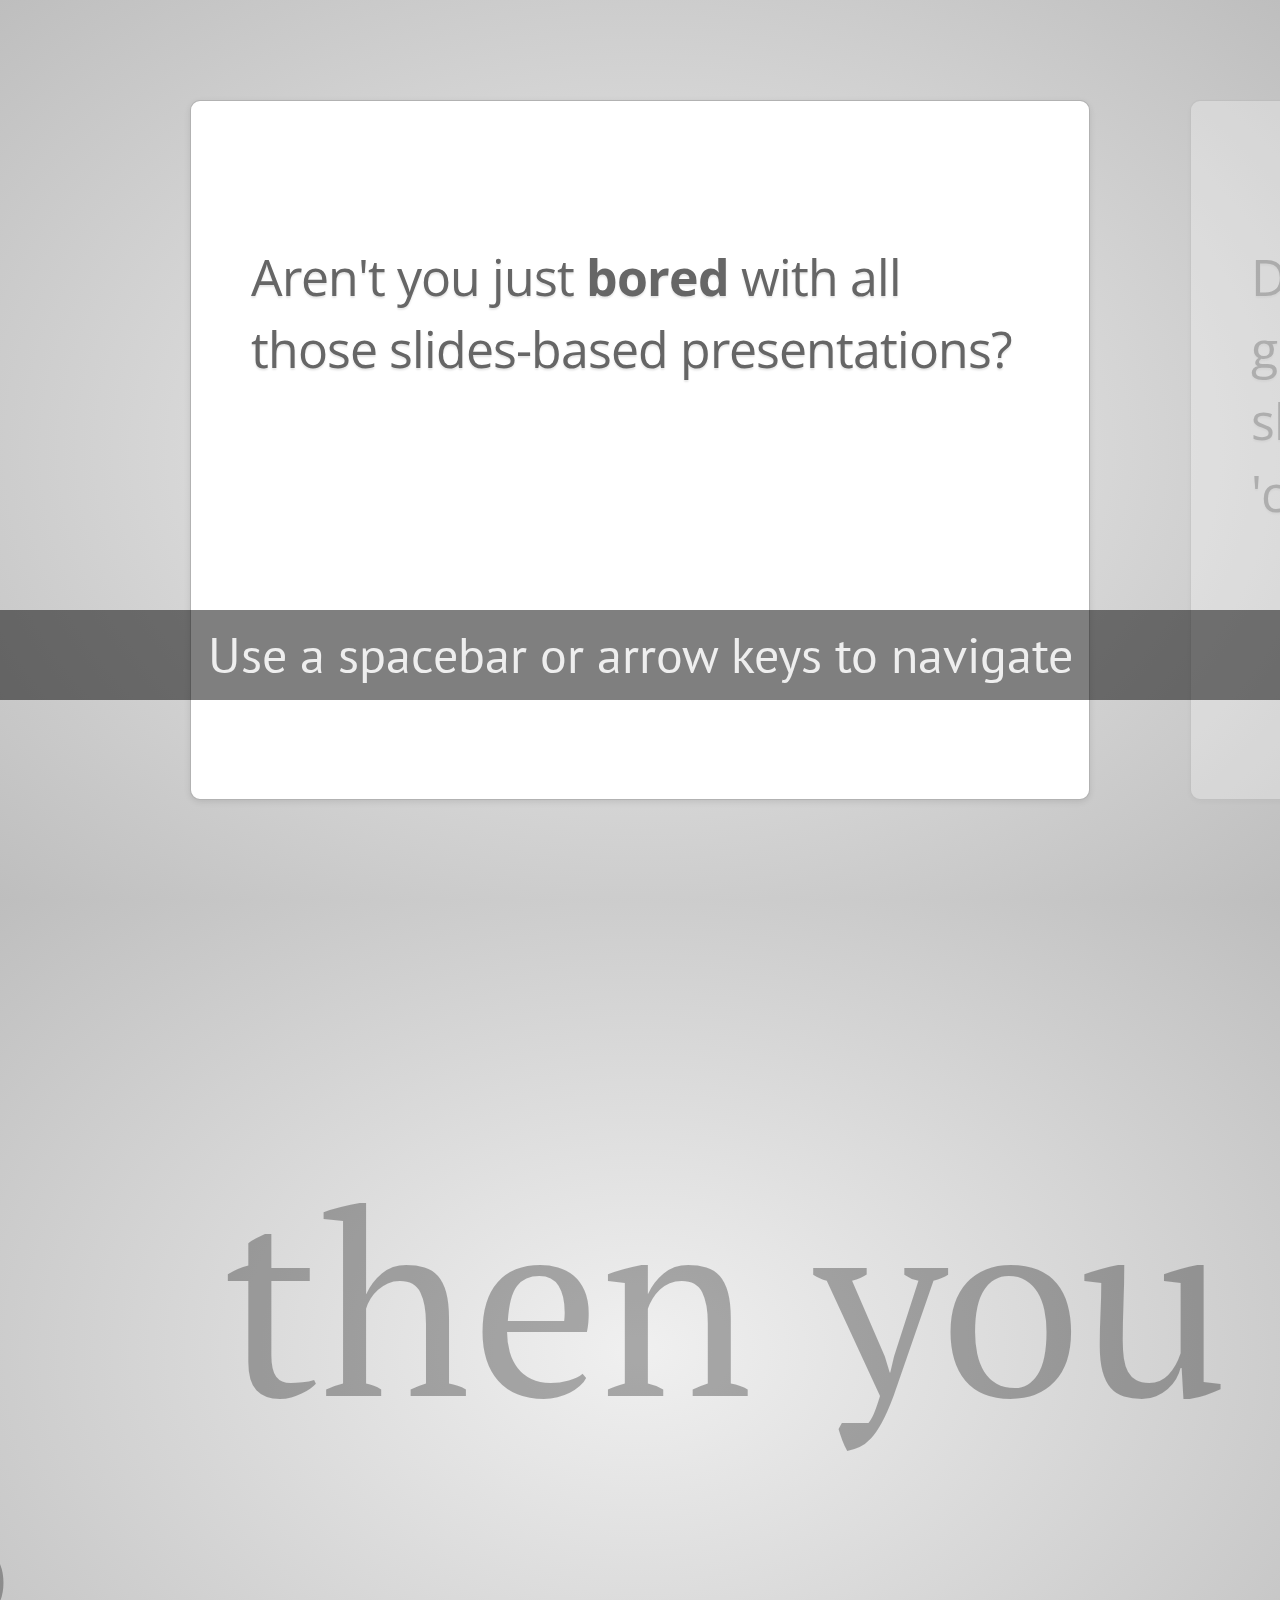
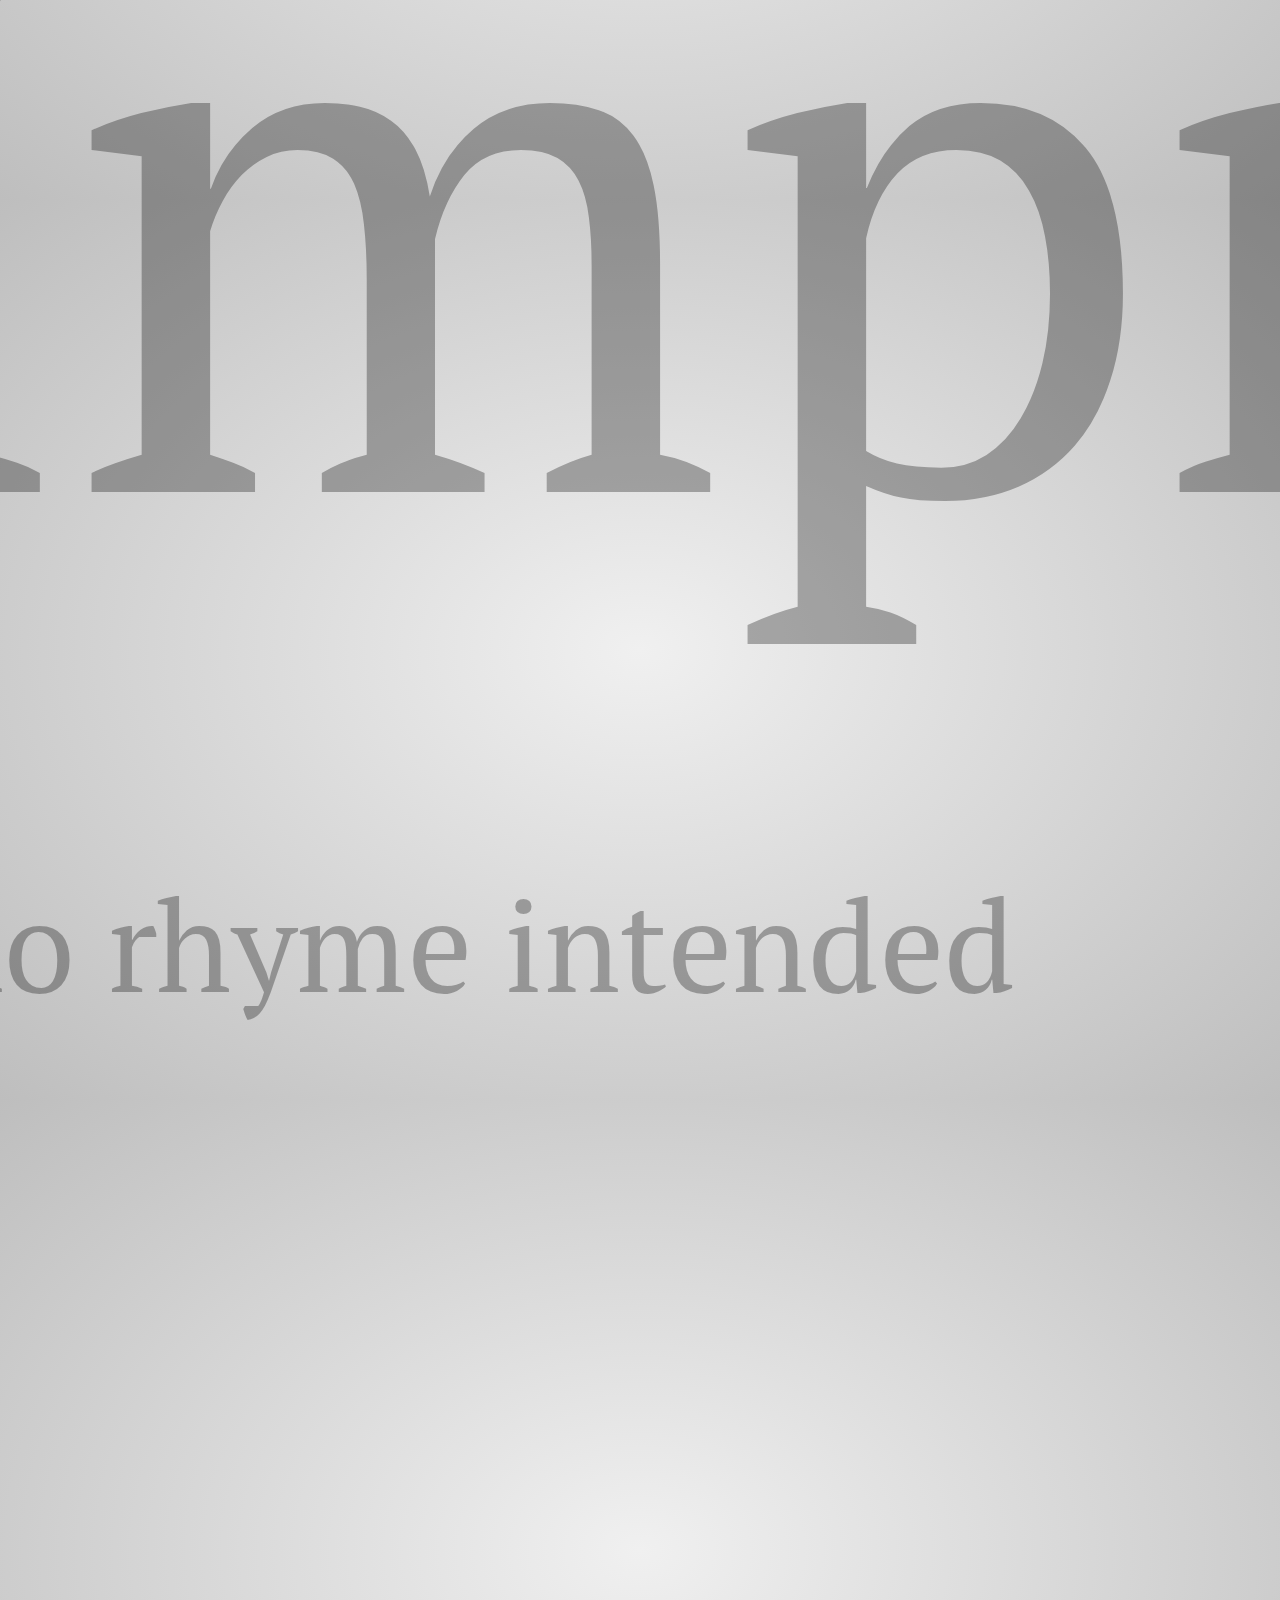
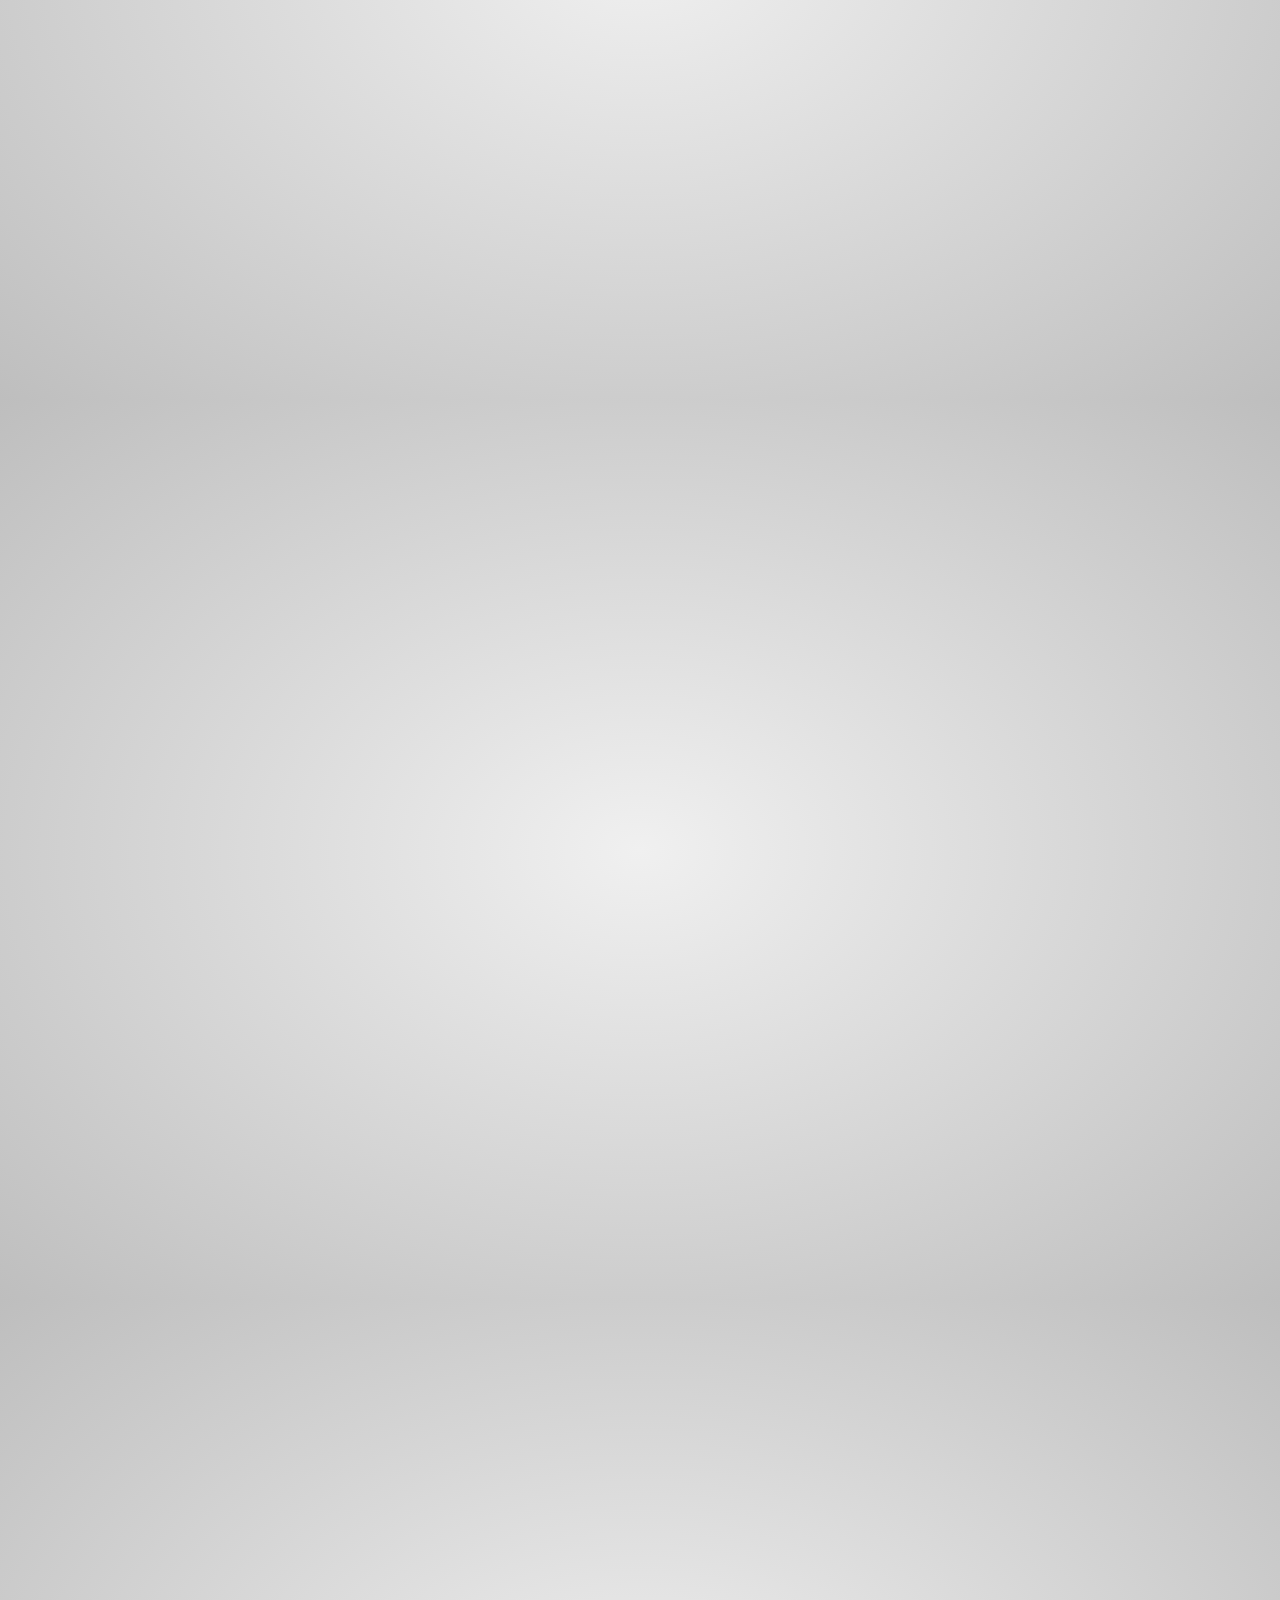
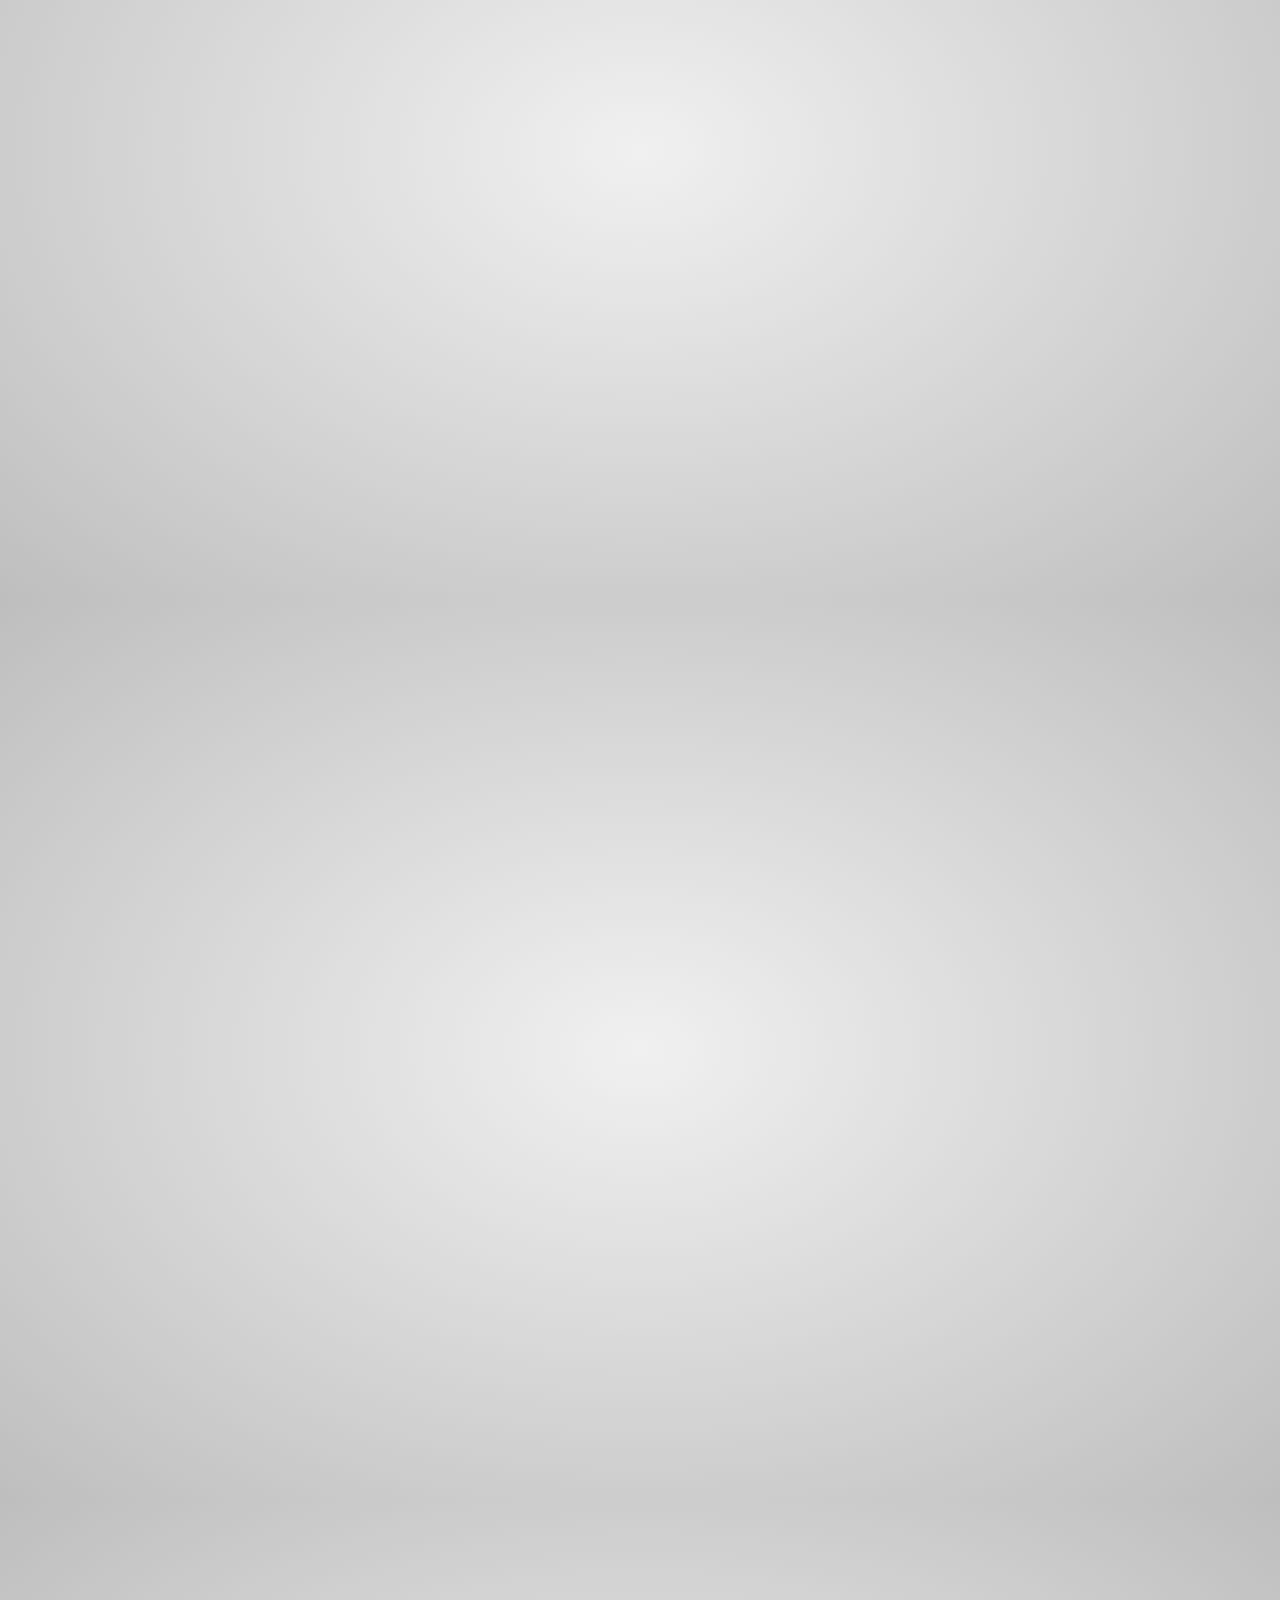
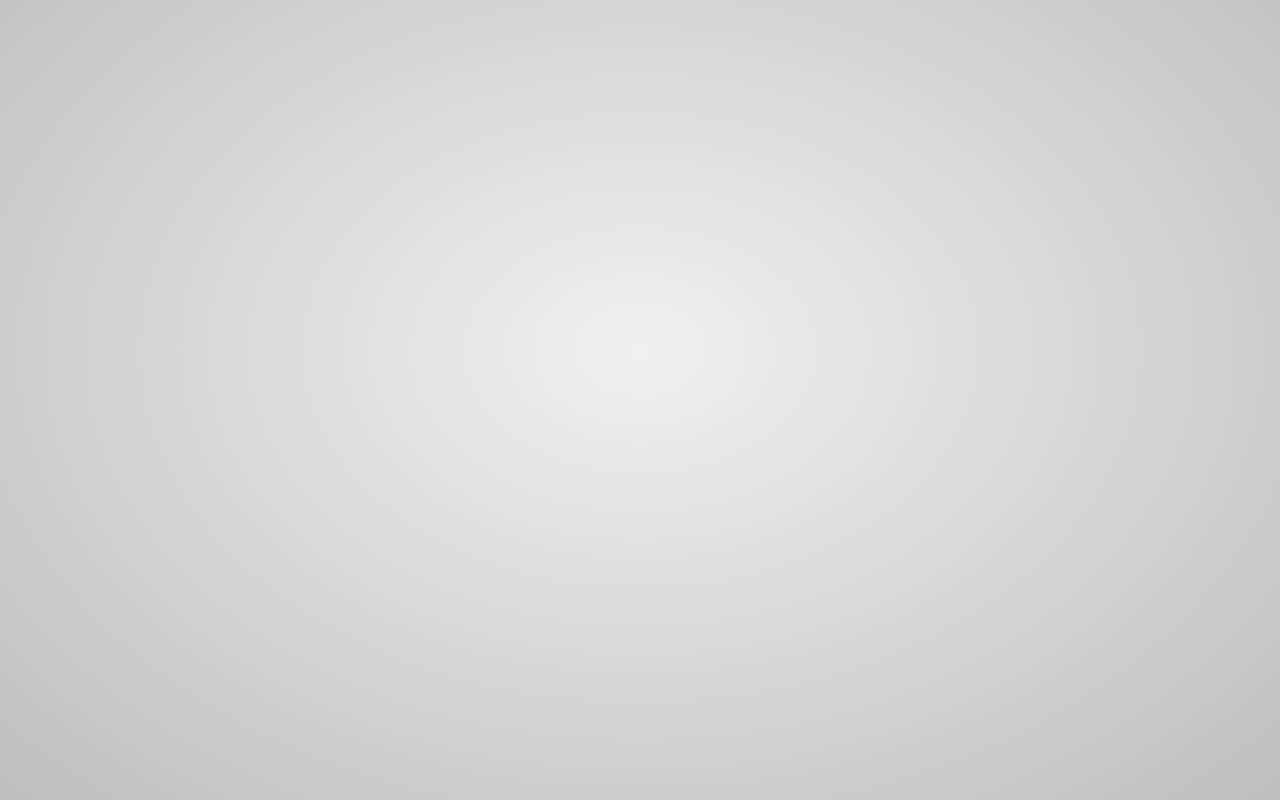
==== vagrant-presentation/index.html @ 163b2b11 "Initial presentation commit" ====
<!doctype html>

<!--

    Welcome to the light side of the source, young padawan.

    One step closer to learn something interesting you are...

                               ____                  
                            _.' :  `._               
                        .-.'`.  ;   .'`.-.           
               __      / : ___\ ;  /___ ; \      __  
             ,'_ ""--.:__;".-.";: :".-.":__;.--"" _`,
             :' `.t""--.. '<@.`;_  ',@:` ..--""j.' `;
                  `:-.._J '-.-'L__ `-- ' L_..-;'     
                    "-.__ ;  .-"  "-.  : __.-"       
                        L ' /.------.\ ' J           
                         "-.   "--"   .-"            
                        __.l"-:_JL_;-";.__           
                     .-j/'.;  ;""""  / .'\"-.        
                   .' /:`. "-.:     .-" .';  `.      
                .-"  / ;  "-. "-..-" .-"  :    "-.   
             .+"-.  : :      "-.__.-"      ;-._   \  
             ; \  `.; ;                    : : "+. ; 
             :  ;   ; ;                    : ;  : \: 
             ;  :   ; :                    ;:   ;  : 
            : \  ;  :  ;                  : ;  /  :: 
            ;  ; :   ; :                  ;   :   ;: 
            :  :  ;  :  ;                : :  ;  : ; 
            ;\    :   ; :                ; ;     ; ; 
            : `."-;   :  ;              :  ;    /  ; 
             ;    -:   ; :              ;  : .-"   : 
             :\     \  :  ;            : \.-"      : 
              ;`.    \  ; :            ;.'_..--  / ; 
              :  "-.  "-:  ;          :/."      .'  :
               \         \ :          ;/  __        :
                \       .-`.\        /t-""  ":-+.   :
                 `.  .-"    `l    __/ /`. :  ; ; \  ;
                   \   .-" .-"-.-"  .' .'j \  /   ;/ 
                    \ / .-"   /.     .'.' ;_:'    ;  
                     :-""-.`./-.'     /    `.___.'   
                           \ `t  ._  /               
                            "-.t-._:'                

-->

<!--
    
    So you'd like to know how to use impress.js?
    
    You've made the first, very important step -- you're reading the source code.
    And that's how impress.js presentations are built -- with HTML and CSS code.
    
    Believe me, you need quite decent HTML and CSS skills to be able to use impress.js effectively.
    And what is even more important, you need to be a designer, too, because there are no default
    styles for impress.js presentations, there is no default or automatic layout for them.
    
    You need to design and build it by hand.
    
    So...
    
    Would you still like to know how to use impress.js?
    
-->

<html lang="en">
<head>
    <meta charset="utf-8" />
    <meta name="viewport" content="width=1024" />
    <meta name="apple-mobile-web-app-capable" content="yes" />
    <title>impress.js | presentation tool based on the power of CSS3 transforms and transitions in modern browsers | by Bartek Szopka @bartaz</title>
    
    <meta name="description" content="impress.js is a presentation tool based on the power of CSS3 transforms and transitions in modern browsers and inspired by the idea behind prezi.com." />
    <meta name="author" content="Bartek Szopka" />

    <link href="http://fonts.googleapis.com/css?family=Open+Sans:regular,semibold,italic,italicsemibold|PT+Sans:400,700,400italic,700italic|PT+Serif:400,700,400italic,700italic" rel="stylesheet" />

    <!--
        
        Impress.js doesn't depend on any external stylesheet. Script adds all styles it needs for
        presentation to work.
        
        This style below contains styles only for demo presentation. Browse it to see how impress.js
        classes are used to style presentation steps, or how to apply fallback styles, but I don't want
        you to use them directly in your presentation.
        
        Be creative, build your own. We don't really want all impress.js presentations to look the same,
        do we?
        
        When creating your own presentation get rid of this file. Start from scratch, it's fun!
        
    -->
    <link href="css/impress-demo.css" rel="stylesheet" />
    
    <link rel="shortcut icon" href="favicon.png" />
    <link rel="apple-touch-icon" href="apple-touch-icon.png" />
</head>

<!--
    
    Body element is used by impress.js to set some useful class names, that will allow you to detect
    the support and state of the presentation in CSS or other scripts.
    
    First very useful class name is `impress-not-supported`. This class means, that browser doesn't
    support features required by impress.js, so you should apply some fallback styles in your CSS.
    It's not necessary to add it manually on this element. If the script detects that browser is not
    good enough it will add this class, but keeping it in HTML means that users without JavaScript
    will also get fallback styles.
    
    When impress.js script detects that browser supports all required features, this class name will
    be removed.
    
    The class name on body element also depends on currently active presentation step. More details about
    it can be found later, when `hint` element is being described.
    
-->
<body class="impress-not-supported">

<!--
    For example this fallback message is only visible when there is `impress-not-supported` class on body.
-->
<div class="fallback-message">
    <p>Your browser <b>doesn't support the features required</b> by impress.js, so you are presented with a simplified version of this presentation.</p>
    <p>For the best experience please use the latest <b>Chrome</b>, <b>Safari</b> or <b>Firefox</b> browser.</p>
</div>

<!--
    
    Now that's the core element used by impress.js.
    
    That's the wrapper for your presentation steps. In this element all the impress.js magic happens.
    It doesn't have to be a `<div>`. Only `id` is important here as that's how the script find it.
    
    You probably won't need it now, but there are some configuration options that can be set on this element.
    
    To change the duration of the transition between slides use `data-transition-duration="2000"` giving it
    a number of ms. It defaults to 1000 (1s).
    
    You can also control the perspective with `data-perspective="500"` giving it a number of pixels.
    It defaults to 1000. You can set it to 0 if you don't want any 3D effects.
    If you are willing to change this value make sure you understand how CSS perspective works:
    https://developer.mozilla.org/en/CSS/perspective
    
    But as I said, you won't need it for now, so don't worry - there are some simple but interesing things
    right around the corner of this tag ;)
    
-->
<div id="impress">

    <!--
        
        Here is where interesting thing start to happen.
        
        Each step of the presentation should be an element inside the `#impress` with a class name
        of `step`. These step elements are positioned, rotated and scaled by impress.js, and
        the 'camera' shows them on each step of the presentation.
        
        Positioning information is passed through data attributes.
        
        In the example below we only specify x and y position of the step element with `data-x="-1000"`
        and `data-y="-1500` attributes. This means that **the center** of the element (yes, the center)
        will be positioned in point x = -1000px and y = -1500px of the presentation 'canvas'.
        
        It will not be rotated or scaled.
        
    -->
    <div id="bored" class="step slide" data-x="-1000" data-y="-1500">
        <q>Aren't you just <b>bored</b> with all those slides-based presentations?</q>
    </div>

    <!--
        
        The `id` attribute of the step element is used to identify it in the URL, but it's optional.
        If it is not defined, it will get a default value of `step-N` where N is a number of slide.
        
        So in the example below it'll be `step-2`.
        
        The hash part of the url when this step is active will be `#/step-2`.
        
        You can also use `#step-2` in a link, to point directly to this particular step.
        
        Please note, that while `#/step-2` (with slash) would also work in a link it's not recommended.
        Using classic `id`-based links like `#step-2` makes these links usable also in fallback mode.
        
    -->
    <div class="step slide" data-x="0" data-y="-1500">
        <q>Don't you think that presentations given <strong>in modern browsers</strong> shouldn't <strong>copy the limits</strong> of 'classic' slide decks?</q>
    </div>

    <div class="step slide" data-x="1000" data-y="-1500">
        <q>Would you like to <strong>impress your audience</strong> with <strong>stunning visualization</strong> of your talk?</q>
    </div>

    <!--
        
        This is an example of step element being scaled.
        
        Again, we use a `data-` attribute, this time it's `data-scale="4"`, so it means that this
        element will be 4 times larger than the others.
        From presentation and transitions point of view it means, that it will have to be scaled
        down (4 times) to make it back to it's correct size.
        
    -->
    <div id="title" class="step" data-x="0" data-y="0" data-scale="4">
        <span class="try">then you should try</span>
        <h1>impress.js<sup>*</sup></h1>
        <span class="footnote"><sup>*</sup> no rhyme intended</span>
    </div>

    <!--
        
        This element introduces rotation.
        
        Notation shouldn't be a surprise. We use `data-rotate="90"` attribute, meaning that this
        element should be rotated by 90 degrees clockwise.
        
    -->
    <div id="its" class="step" data-x="850" data-y="3000" data-rotate="90" data-scale="5">
        <p>It's a <strong>presentation tool</strong> <br/>
        inspired by the idea behind <a href="http://prezi.com">prezi.com</a> <br/>
        and based on the <strong>power of CSS3 transforms and transitions</strong> in modern browsers.</p>
    </div>

    <div id="big" class="step" data-x="3500" data-y="2100" data-rotate="180" data-scale="6">
        <p>visualize your <b>big</b> <span class="thoughts">thoughts</span></p>
    </div>

    <!--
        
        And now it gets really exiting! We move into third dimension!
        
        Along with `data-x` and `data-y`, you can define the position on third (Z) axis, with
        `data-z`. In the example below we use `data-z="-3000"` meaning that element should be
        positioned far away from us (by 3000px).
        
    -->
    <div id="tiny" class="step" data-x="2825" data-y="2325" data-z="-3000" data-rotate="300" data-scale="1">
        <p>and <b>tiny</b> ideas</p>
    </div>

    <!--
        
        This step here doesn't introduce anything new when it comes to data attributes, but you
        should notice in the demo that some words of this text are being animated.
        It's a very basic CSS transition that is applied to the elements when this step element is
        reached.
        
        At the very beginning of the presentation all step elements are given the class of `future`.
        It means that they haven't been visited yet.
        
        When the presentation moves to given step `future` is changed to `present` class name.
        That's how animation on this step works - text moves when the step has `present` class.
        
        Finally when the step is left the `present` class is removed from the element and `past`
        class is added.
        
        So basically every step element has one of three classes: `future`, `present` and `past`.
        Only one current step has the `present` class.
        
    -->
    <div id="ing" class="step" data-x="3500" data-y="-850" data-rotate="270" data-scale="6">
        <p>by <b class="positioning">positioning</b>, <b class="rotating">rotating</b> and <b class="scaling">scaling</b> them on an infinite canvas</p>
    </div>

    <div id="imagination" class="step" data-x="6700" data-y="-300" data-scale="6">
        <p>the only <b>limit</b> is your <b class="imagination">imagination</b></p>
    </div>

    <div id="source" class="step" data-x="6300" data-y="2000" data-rotate="20" data-scale="4">
        <p>want to know more?</p>
        <q><a href="http://github.com/bartaz/impress.js">use the source</a>, Luke!</q>
    </div>

    <div id="one-more-thing" class="step" data-x="6000" data-y="4000" data-scale="2">
        <p>one more thing...</p>
    </div>

    <!--
        
        And the last one shows full power and flexibility of impress.js.
        
        You can not only position element in 3D, but also rotate it around any axis.
        So this one here will get rotated by -40 degrees (40 degrees anticlockwise) around X axis and
        10 degrees (clockwise) around Y axis.
        
        You can of course rotate it around Z axis with `data-rotate-z` - it has exactly the same effect
        as `data-rotate` (these two are basically aliases).
        
    -->
    <div id="its-in-3d" class="step" data-x="6200" data-y="4300" data-z="-100" data-rotate-x="-40" data-rotate-y="10" data-scale="2">
        <p><span class="have">have</span> <span class="you">you</span> <span class="noticed">noticed</span> <span class="its">it's</span> <span class="in">in</span> <b>3D<sup>*</sup></b>?</p>
        <span class="footnote">* beat that, prezi ;)</span>
    </div>

    <!--
        
        So to make a summary of all the possible attributes used to position presentation steps, we have:
        
        * `data-x`, `data-y`, `data-z` -- they define the position of **the center** of step element on
            the canvas in pixels; their default value is 0;
        * `data-rotate-x`, `data-rotate-y`, 'data-rotate-z`, `data-rotate` -- they define the rotation of
            the element around given axis in degrees; their default value is 0; `data-rotate` and `data-rotate-z`
            are exactly the same;
        * `data-scale` -- defines the scale of step element; default value is 1
        
        These values are used by impress.js in CSS transformation functions, so for more information consult
        CSS transfrom docs: https://developer.mozilla.org/en/CSS/transform
        
    -->
    <div id="overview" class="step" data-x="3000" data-y="1500" data-scale="10">
    </div>

</div>

<!--
    
    Hint is not related to impress.js in any way.
    
    But it can show you how to use impress.js features in creative way.
    
    When the presentation step is shown (selected) its element gets the class of "active" and the body element
    gets the class based on active step id `impress-on-ID` (where ID is the step's id)... It may not be
    so clear because of all these "ids" in previous sentence, so for example when the first step (the one with
    the id of `bored`) is active, body element gets a class of `impress-on-bored`.
    
    This class is used by this hint below. Check CSS file to see how it's shown with delayed CSS animation when
    the first step of presentation is visible for a couple of seconds.
    
    ...
    
    And when it comes to this piece of JavaScript below ... kids, don't do this at home ;)
    It's just a quick and dirty workaround to get different hint text for touch devices.
    In a real world it should be at least placed in separate JS file ... and the touch content should be
    probably just hidden somewhere in HTML - not hard-coded in the script.
    
    Just sayin' ;)
    
-->
<div class="hint">
    <p>Use a spacebar or arrow keys to navigate</p>
</div>
<script>
if ("ontouchstart" in document.documentElement) { 
    document.querySelector(".hint").innerHTML = "<p>Tap on the left or right to navigate</p>";
}
</script>

<!--
    
    Last, but not least.
    
    To make all described above really work, you need to include impress.js in the page.
    I strongly encourage to minify it first.
    
    In here I just include full source of the script to make it more readable.
    
    You also need to call a `impress().init()` function to initialize impress.js presentation.
    And you should do it in the end of your document. Not only because it's a good practice, but also
    because it should be done when the whole document is ready.
    Of course you can wrap it in any kind of "DOM ready" event, but I was too lazy to do so ;)
    
-->
<script src="js/impress.js"></script>
<script>impress().init();</script>

<!--
    
    The `impress()` function also gives you access to the API that controls the presentation.
    
    Just store the result of the call:
    
        var api = impress();
    
    and you will get three functions you can call:
    
        `api.init()` - initializes the presentation,
        `api.next()` - moves to next step of the presentation,
        `api.prev()` - moves to previous step of the presentation,
        `api.goto( idx | id | element, [duration] )` - moves the presentation to the step given by its index number
                id or the DOM element; second parameter can be used to define duration of the transition in ms,
                but it's optional - if not provided default transition duration for the presentation will be used.
    
    You can also simply call `impress()` again to get the API, so `impress().next()` is also allowed.
    Don't worry, it wont initialize the presentation again.
    
    For some example uses of this API check the last part of the source of impress.js where the API
    is used in event handlers.
    
-->

</body>
</html>

<!--
    
    Now you know more or less everything you need to build your first impress.js presentation, but before
    you start...
    
    Oh, you've already cloned the code from GitHub?
    
    You have it open in text editor?
    
    Stop right there!
    
    That's not how you create awesome presentations. This is only a code. Implementation of the idea that
    first needs to grow in your mind.
    
    So if you want to build great presentation take a pencil and piece of paper. And turn off the computer.
    
    Sketch, draw and write. Brainstorm your ideas on a paper. Try to build a mind-map of what you'd like
    to present. It will get you closer and closer to the layout you'll build later with impress.js.
    
    Get back to the code only when you have your presentation ready on a paper. It doesn't make sense to do
    it earlier, because you'll only waste your time fighting with positioning of useless points.
    
    If you think I'm crazy, please put your hands on a book called "Presentation Zen". It's all about 
    creating awesome and engaging presentations.
    
    Think about it. 'Cause impress.js may not help you, if you have nothing interesting to say.
    
-->

<!--
    
    Are you still reading this?
    
    For real?
    
    I'm impressed! Feel free to let me know that you got that far (I'm @bartaz on Twitter), 'cause I'd like
    to congratulate you personally :)
    
    But you don't have to do it now. Take my advice and take some time off. Make yourself a cup of coffee, tea,
    or anything you like to drink. And raise a glass for me ;)
    
    Cheers!
    
-->
---- vagrant-presentation/css/impress-demo.css ----
/**
 * This is a stylesheet for a demo presentation for impress.js
 * 
 * It is not meant to be a part of impress.js and is not required by impress.js.
 * I expect that anyone creating a presentation for impress.js would create their own
 * set of styles.
 */


/* http://meyerweb.com/eric/tools/css/reset/ 
   v2.0 | 20110126
   License: none (public domain)
*/

html, body, div, span, applet, object, iframe,
h1, h2, h3, h4, h5, h6, p, blockquote, pre,
a, abbr, acronym, address, big, cite, code,
del, dfn, em, img, ins, kbd, q, s, samp,
small, strike, strong, sub, sup, tt, var,
b, u, i, center,
dl, dt, dd, ol, ul, li,
fieldset, form, label, legend,
table, caption, tbody, tfoot, thead, tr, th, td,
article, aside, canvas, details, embed, 
figure, figcaption, footer, header, hgroup, 
menu, nav, output, ruby, section, summary,
time, mark, audio, video {
    margin: 0;
    padding: 0;
    border: 0;
    font-size: 100%;
    font: inherit;
    vertical-align: baseline;
}

/* HTML5 display-role reset for older browsers */
article, aside, details, figcaption, figure, 
footer, header, hgroup, menu, nav, section {
    display: block;
}
body {
    line-height: 1;
}
ol, ul {
    list-style: none;
}
blockquote, q {
    quotes: none;
}
blockquote:before, blockquote:after,
q:before, q:after {
    content: '';
    content: none;
}

table {
    border-collapse: collapse;
    border-spacing: 0;
}


body {
    font-family: 'PT Sans', sans-serif;
    
    min-height: 740px;

    background: rgb(215, 215, 215);
    background: -webkit-gradient(radial, 50% 50%, 0, 50% 50%, 500, from(rgb(240, 240, 240)), to(rgb(190, 190, 190)));
    background: -webkit-radial-gradient(rgb(240, 240, 240), rgb(190, 190, 190));
    background:    -moz-radial-gradient(rgb(240, 240, 240), rgb(190, 190, 190));
    background:      -o-radial-gradient(rgb(240, 240, 240), rgb(190, 190, 190));
    background:         radial-gradient(rgb(240, 240, 240), rgb(190, 190, 190));

    -webkit-font-smoothing: antialiased;
}

b, strong { font-weight: bold }
i, em { font-style: italic}

a {
    color: inherit;
    text-decoration: none;
    padding: 0 0.1em;
    background: rgba(255,255,255,0.5);
    text-shadow: -1px -1px 2px rgba(100,100,100,0.9);
    border-radius: 0.2em;
    
    -webkit-transition: 0.5s;
    -moz-transition:    0.5s;
    -ms-transition:     0.5s;
    -o-transition:      0.5s;
    transition:         0.5s;
}

a:hover {
    background: rgba(255,255,255,1);
    text-shadow: -1px -1px 2px rgba(100,100,100,0.5);
}

/* enable clicking on elements 'hiding' behind body in 3D */
body     { pointer-events: none; }
#impress { pointer-events: auto; }

/* COMMON STEP STYLES */

.step {
    width: 900px;
    padding: 40px;

    -webkit-box-sizing: border-box;
    -moz-box-sizing:    border-box;
    -ms-box-sizing:     border-box;
    -o-box-sizing:      border-box;
    box-sizing:         border-box;

    font-family: 'PT Serif', georgia, serif;

    font-size: 48px;
    line-height: 1.5;
}

.step {
    -webkit-transition: opacity 1s;
    -moz-transition:    opacity 1s;
    -ms-transition:     opacity 1s;
    -o-transition:      opacity 1s;
    transition:         opacity 1s;
}

/* fade out inactive slides */
.step:not(.active) {
    opacity: 0.3;
}

/* STEP SPECIFIC STYLES */

/* hint on the first slide */

.hint {
    position: fixed;
    left: 0;
    right: 0;
    bottom: 200px;
    
    background: rgba(0,0,0,0.5);
    color: #EEE;
    text-align: center;
    
    font-size: 50px;
    padding: 20px;
    
    z-index: 100;
    
    opacity: 0;
    
    -webkit-transform: translateY(400px);
    -moz-transform:    translateY(400px);
    -ms-transform:     translateY(400px);
    -o-transform:      translateY(400px);
    transform:         translateY(400px);

    -webkit-transition: opacity 1s, -webkit-transform 0.5s 1s;
    -moz-transition:    opacity 1s,    -moz-transform 0.5s 1s;
    -ms-transition:     opacity 1s,     -ms-transform 0.5s 1s;
    -o-transition:      opacity 1s,      -o-transform 0.5s 1s;
    transition:         opacity 1s,         transform 0.5s 1s;
}

.impress-on-bored .hint {
    opacity: 1;
    
    -webkit-transition: opacity 1s 5s, -webkit-transform 0.5s;
    -moz-transition:    opacity 1s 5s,    -moz-transform 0.5s;
    -ms-transition:     opacity 1s 5s,     -ms-transform 0.5s;
    -o-transition:      opacity 1s 5s,      -o-transform 0.5s;
    transition:         opacity 1s 5s,         transform 0.5s;
    
    -webkit-transform: translateY(0px);
    -moz-transform:    translateY(0px);
    -ms-transform:     translateY(0px);
    -o-transform:      translateY(0px);
    transform:         translateY(0px);
}

/* impress.js title */

#title {
    padding: 0;
}

#title .try {
    font-size: 64px;
    position: absolute;
    top: -0.5em;
    left: 1.5em;
    
    -webkit-transform: translateZ(20px);
    -moz-transform:    translateZ(20px);
    -ms-transform:     translateZ(20px);
    -o-transform:      translateZ(20px);
    transform:         translateZ(20px);
}

#title h1 {
    font-size: 190px;
    
    -webkit-transform: translateZ(50px);
    -moz-transform:    translateZ(50px);
    -ms-transform:     translateZ(50px);
    -o-transform:      translateZ(50px);
    transform:         translateZ(50px);
}

#title .footnote {
    font-size: 32px;
}

/* big thoughts */

#big {
    width: 600px;
    text-align: center;
    font-size: 60px;
    line-height: 1;
}

#big b {
    display: block;
    font-size: 250px;
    line-height: 250px;
}

#big .thoughts {
    font-size: 90px;
    line-height: 150px;
}

/* tiny ideas */

#tiny {
    width: 500px;
    text-align: center;
}

#ing {
    width: 500px;
}

#ing b {
    display: inline-block;
    -webkit-transition: 0.5s;
    -moz-transition:    0.5s;
    -ms-transition:     0.5s;
    -o-transition:      0.5s;
    transition:         0.5s;
}

#ing.present .positioning {
    -webkit-transform: translateY(-10px);
    -moz-transform:    translateY(-10px);
    -ms-transform:     translateY(-10px);
    -o-transform:      translateY(-10px);
    transform:         translateY(-10px);
}

#ing.present .rotating {
    -webkit-transform: rotate(-10deg);
    -moz-transform:    rotate(-10deg);
    -ms-transform:     rotate(-10deg);
    -o-transform:      rotate(-10deg);
    transform:         rotate(-10deg);

    -webkit-transition-delay: 0.25s;
    -moz-transition-delay:    0.25s;
    -ms-transition-delay:     0.25s;
    -o-transition-delay:      0.25s;
    transition-delay:         0.25s;
}

#ing.present .scaling {
    -webkit-transform: scale(0.7);
    -moz-transform:    scale(0.7);
    -ms-transform:     scale(0.7);
    -o-transform:      scale(0.7);
    transform:         scale(0.7);

    -webkit-transition-delay: 0.5s;
    -moz-transition-delay:    0.5s;
    -ms-transition-delay:     0.5s;
    -o-transition-delay:      0.5s;
    transition-delay:         0.5s;
}

/* imagination */

#imagination {
    width: 600px;
}

#imagination .imagination {
    font-size: 78px;
}

/* use the source, Luke */

#source {
    width: 700px;
    padding-bottom: 300px;
    
    /* Yoda Icon :: Pixel Art from Star Wars http://www.pixeljoint.com/pixelart/1423.htm */
    background-image: url([data-uri]);
    background-position: bottom right;
    background-repeat: no-repeat;
}

#source q {
    font-size: 60px;
}

/* it's in 3D */

#its-in-3d p {
    -webkit-transform-style: preserve-3d;
    -moz-transform-style:    preserve-3d; /* Y U need this Firefox?! */
    -ms-transform-style:     preserve-3d;
    -o-transform-style:      preserve-3d;
    transform-style:         preserve-3d;
}

#its-in-3d span,
#its-in-3d b {
    display: inline-block;
    -webkit-transform: translateZ(40px);
    -moz-transform:    translateZ(40px);
    -ms-transform:     translateZ(40px);
    -o-transform:      translateZ(40px);
     transform:        translateZ(40px);
            
    -webkit-transition: 0.5s;
    -moz-transition:    0.5s;
    -ms-transition:     0.5s;
    -o-transition:      0.5s;
    transition:         0.5s;
}

#its-in-3d .have {
    -webkit-transform: translateZ(-40px);
    -moz-transform:    translateZ(-40px);
    -ms-transform:     translateZ(-40px);
    -o-transform:      translateZ(-40px);
    transform:         translateZ(-40px);
}

#its-in-3d .you {
    -webkit-transform: translateZ(20px);
    -moz-transform:    translateZ(20px);
    -ms-transform:     translateZ(20px);
    -o-transform:      translateZ(20px);
    transform:         translateZ(20px);
}

#its-in-3d .noticed {
    -webkit-transform: translateZ(-40px);
    -moz-transform:    translateZ(-40px);
    -ms-transform:     translateZ(-40px);
    -o-transform:      translateZ(-40px);
    transform:         translateZ(-40px);
}

#its-in-3d .its {
    -webkit-transform: translateZ(60px);
    -moz-transform:    translateZ(60px);
    -ms-transform:     translateZ(60px);
    -o-transform:      translateZ(60px);
    transform:         translateZ(60px);
}

#its-in-3d .in {
    -webkit-transform: translateZ(-10px);
    -moz-transform:    translateZ(-10px);
    -ms-transform:     translateZ(-10px);
    -o-transform:      translateZ(-10px);
    transform:         translateZ(-10px);
}

#its-in-3d .footnote {
    font-size: 32px;

    -webkit-transform: translateZ(-10px);
    -moz-transform:    translateZ(-10px);
    -ms-transform:     translateZ(-10px);
    -o-transform:      translateZ(-10px);
    transform:         translateZ(-10px);
}

#its-in-3d.present span,
#its-in-3d.present b {
    -webkit-transform: translateZ(0px);
    -moz-transform:    translateZ(0px);
    -ms-transform:     translateZ(0px);
    -o-transform:      translateZ(0px);
    transform:         translateZ(0px);
}

/* overview step */

#overview {
    z-index: -1;
    padding: 0;
}

/* on overview step everything is visible */

.impress-on-overview .step {
    opacity: 1;
    cursor: pointer;
}

/*
 * SLIDE STEP STYLES
 *
 * inspired by: http://html5slides.googlecode.com/svn/trunk/styles.css
 *
 * ;)
 */

.slide {
    display: block;

    width: 900px;
    height: 700px;

    padding: 40px 60px;

    border-radius: 10px;

    background-color: white;

    box-shadow: 0 2px 6px rgba(0, 0, 0, .1);
    border: 1px solid rgba(0, 0, 0, .3);

    font-family: 'Open Sans', Arial, sans-serif;

    color: rgb(102, 102, 102);
    text-shadow: 0 2px 2px rgba(0, 0, 0, .1);

    font-size: 30px;
    line-height: 36px;

    letter-spacing: -1px;
}

.slide q {
    display: block;
    font-size: 50px;
    line-height: 72px;

    margin-top: 100px;
}

.slide q strong {
    white-space: nowrap;
}


/* IMPRESS NOT SUPPORTED STYLES */

.fallback-message {
    font-family: sans-serif;
    line-height: 1.3;
    
    display: none;
    width: 780px;
    padding: 10px 10px 0;
    margin: 20px auto;

    border-radius: 10px;
    border: 1px solid #E4C652;
    background: #EEDC94;
}

.fallback-message p {
    margin-bottom: 10px;
}

.impress-disabled .step,
.impress-not-supported .step {
    position: relative;
    opacity: 1;
    margin: 20px auto;
}

.impress-not-supported .fallback-message {
    display: block;
}
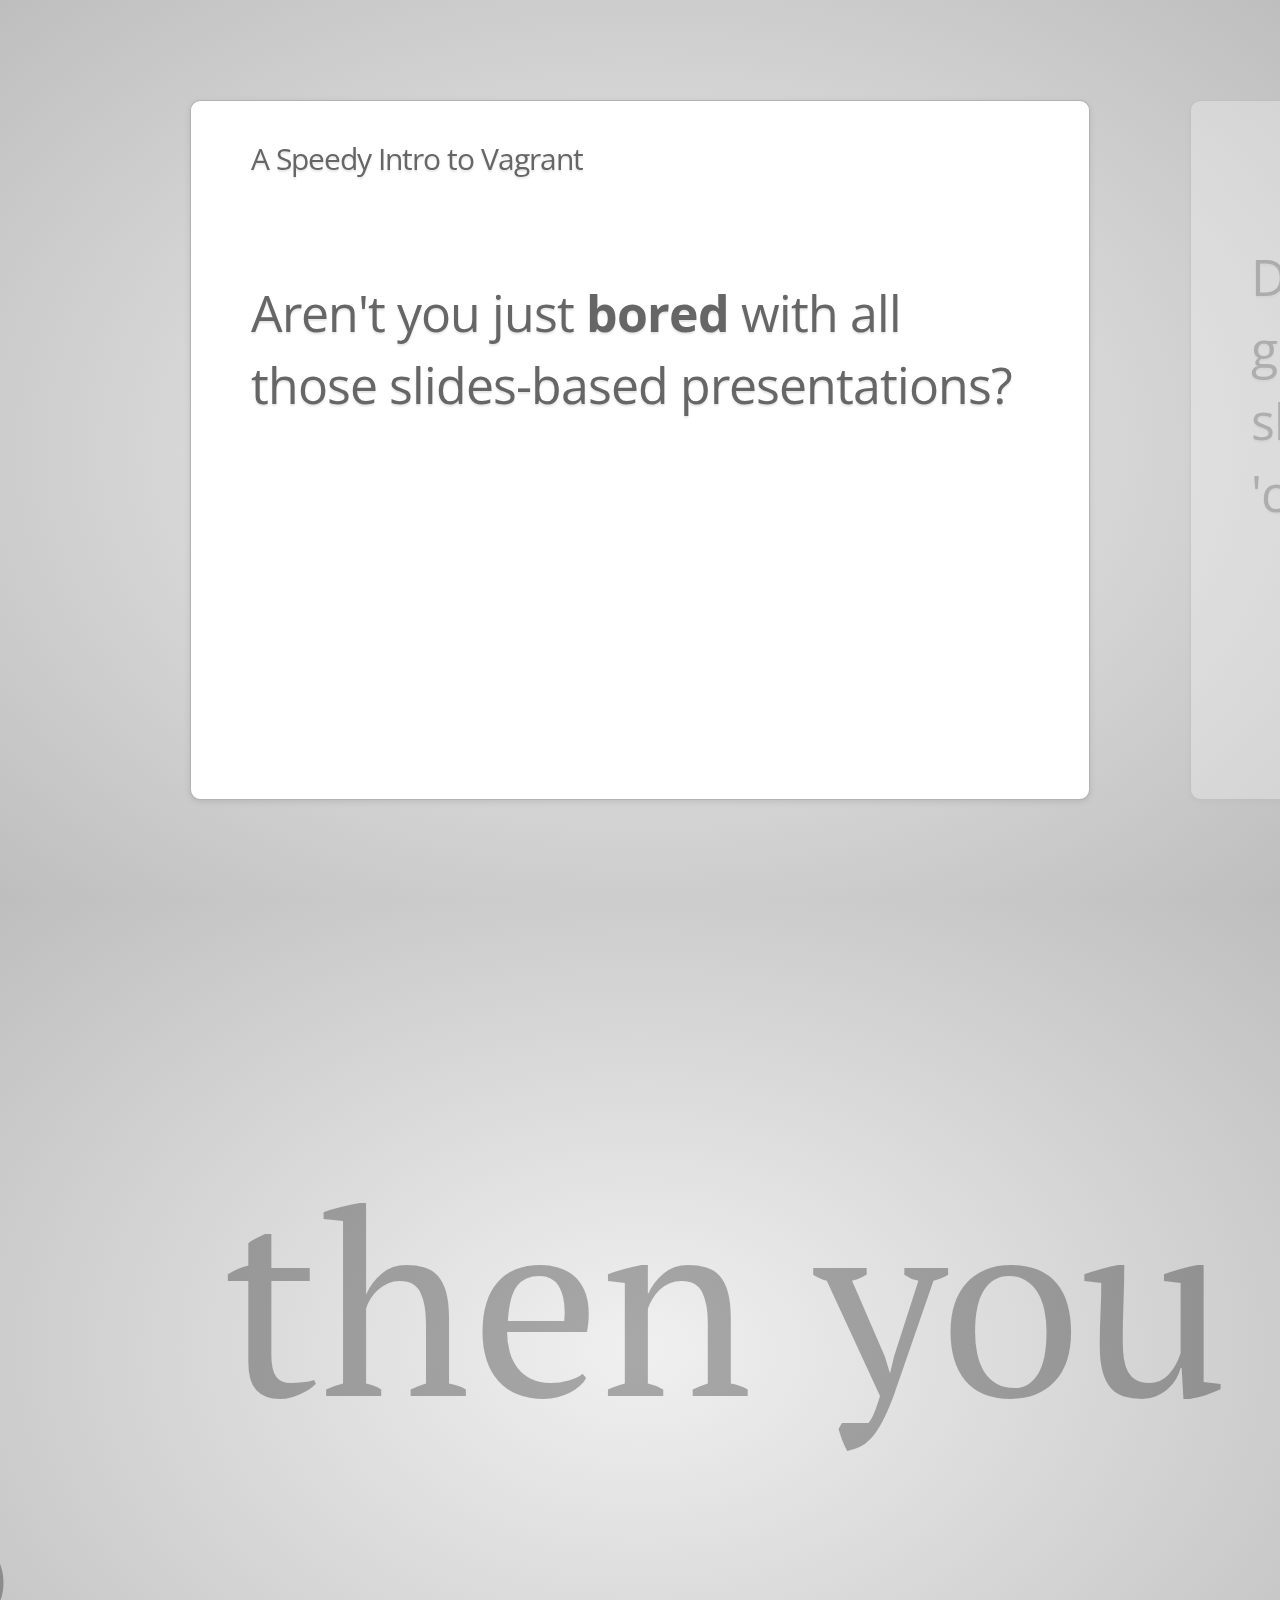
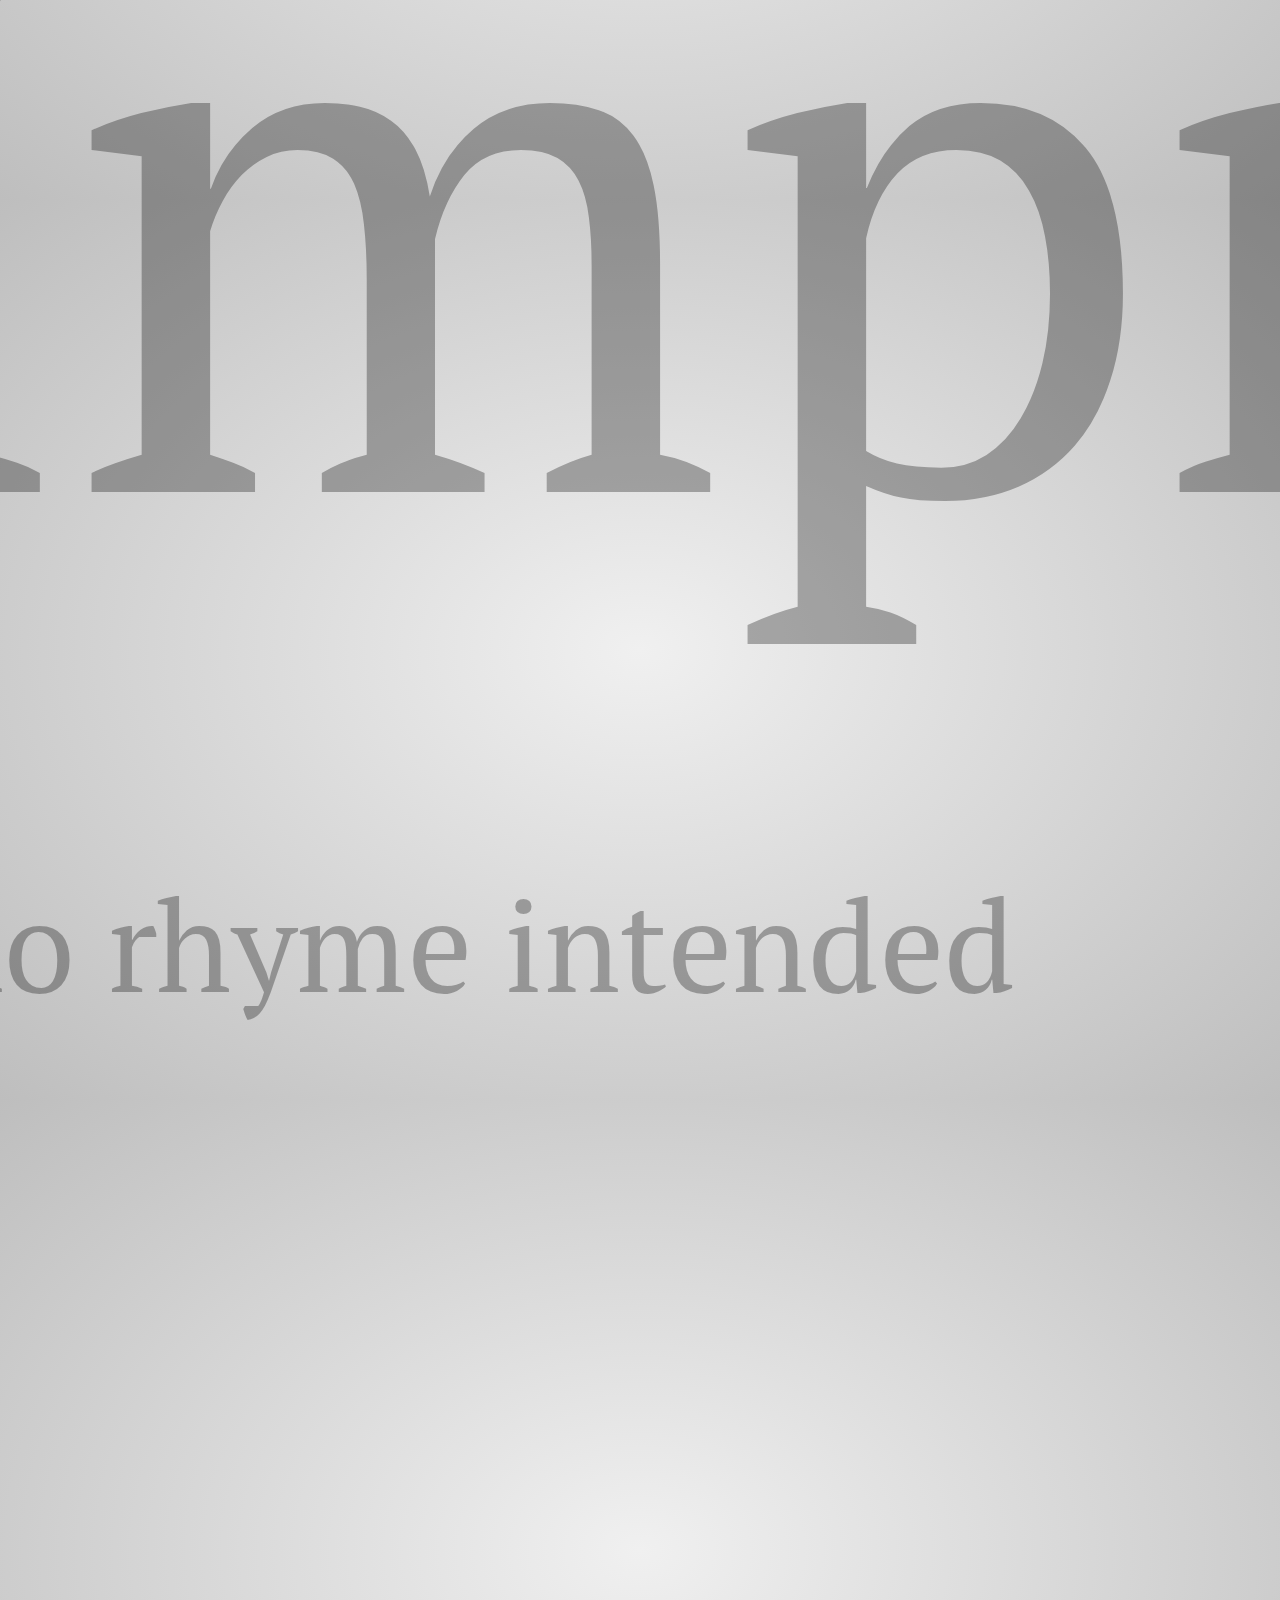
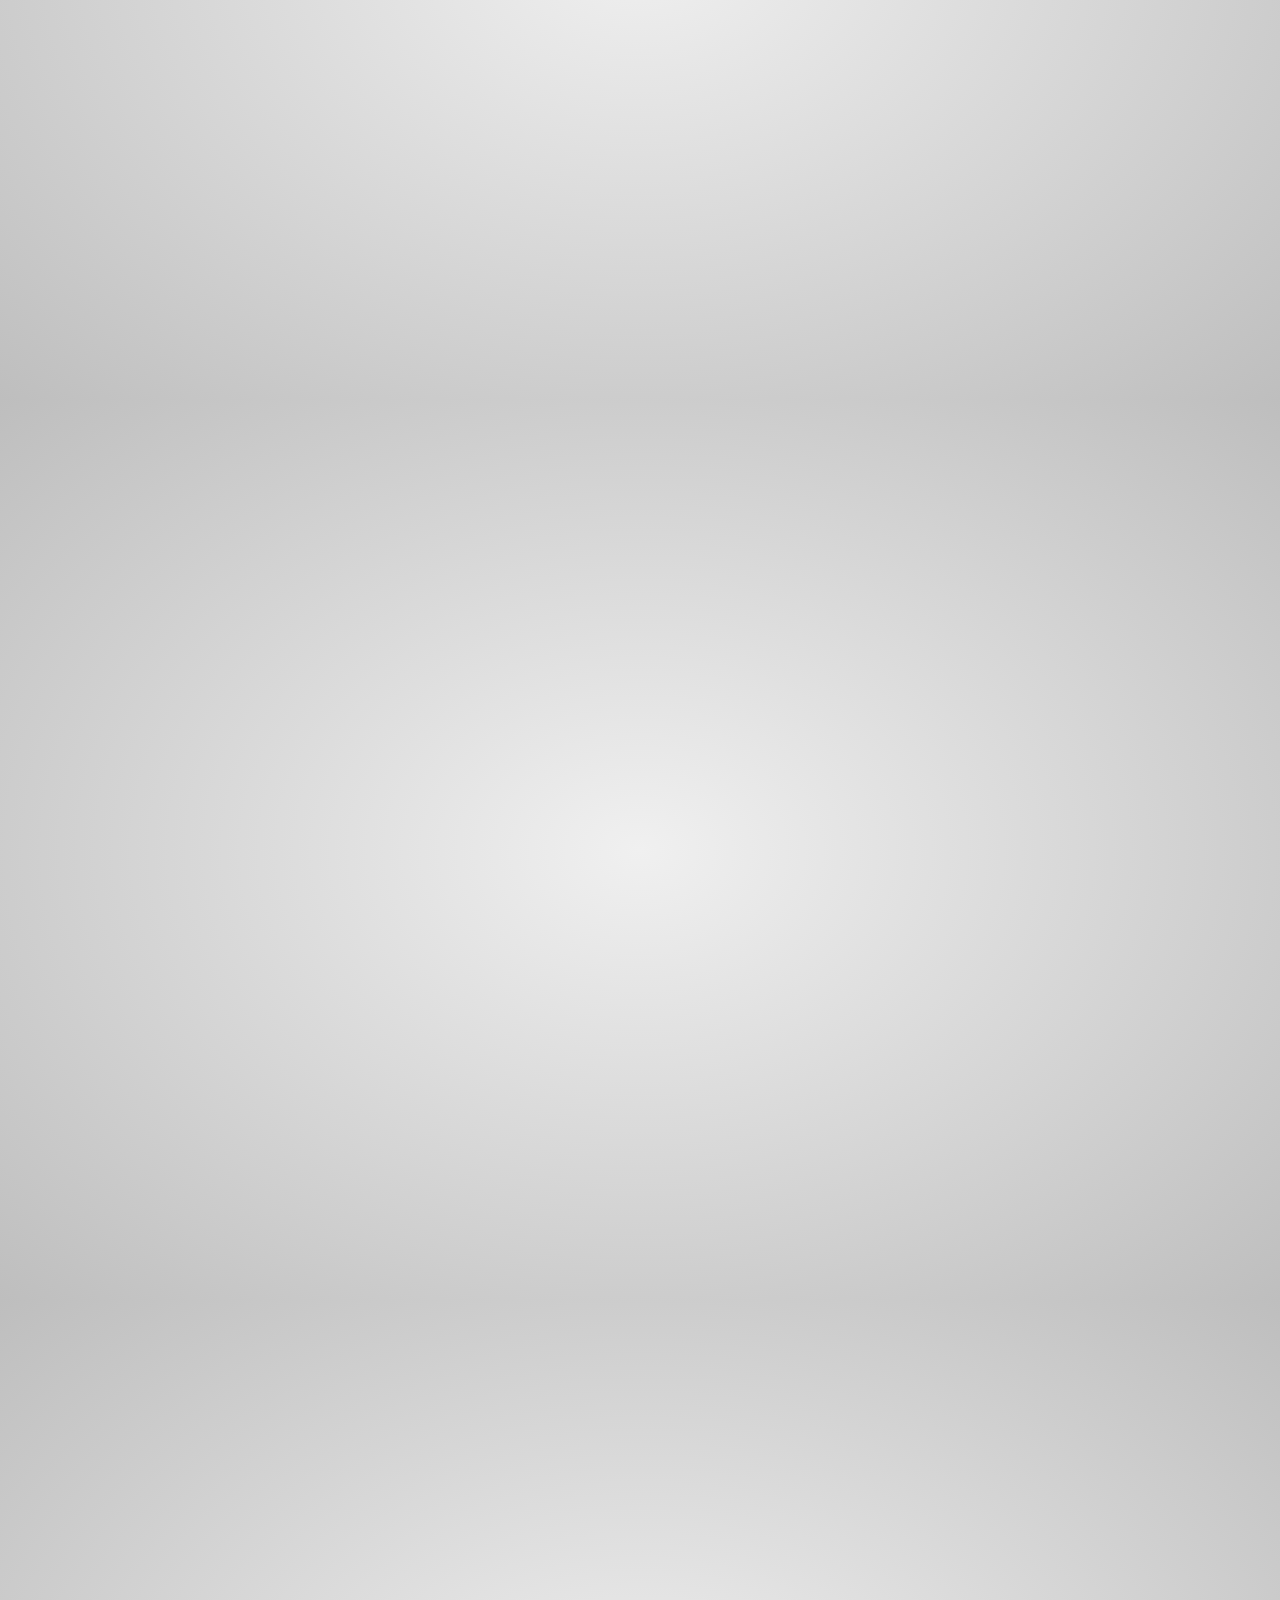
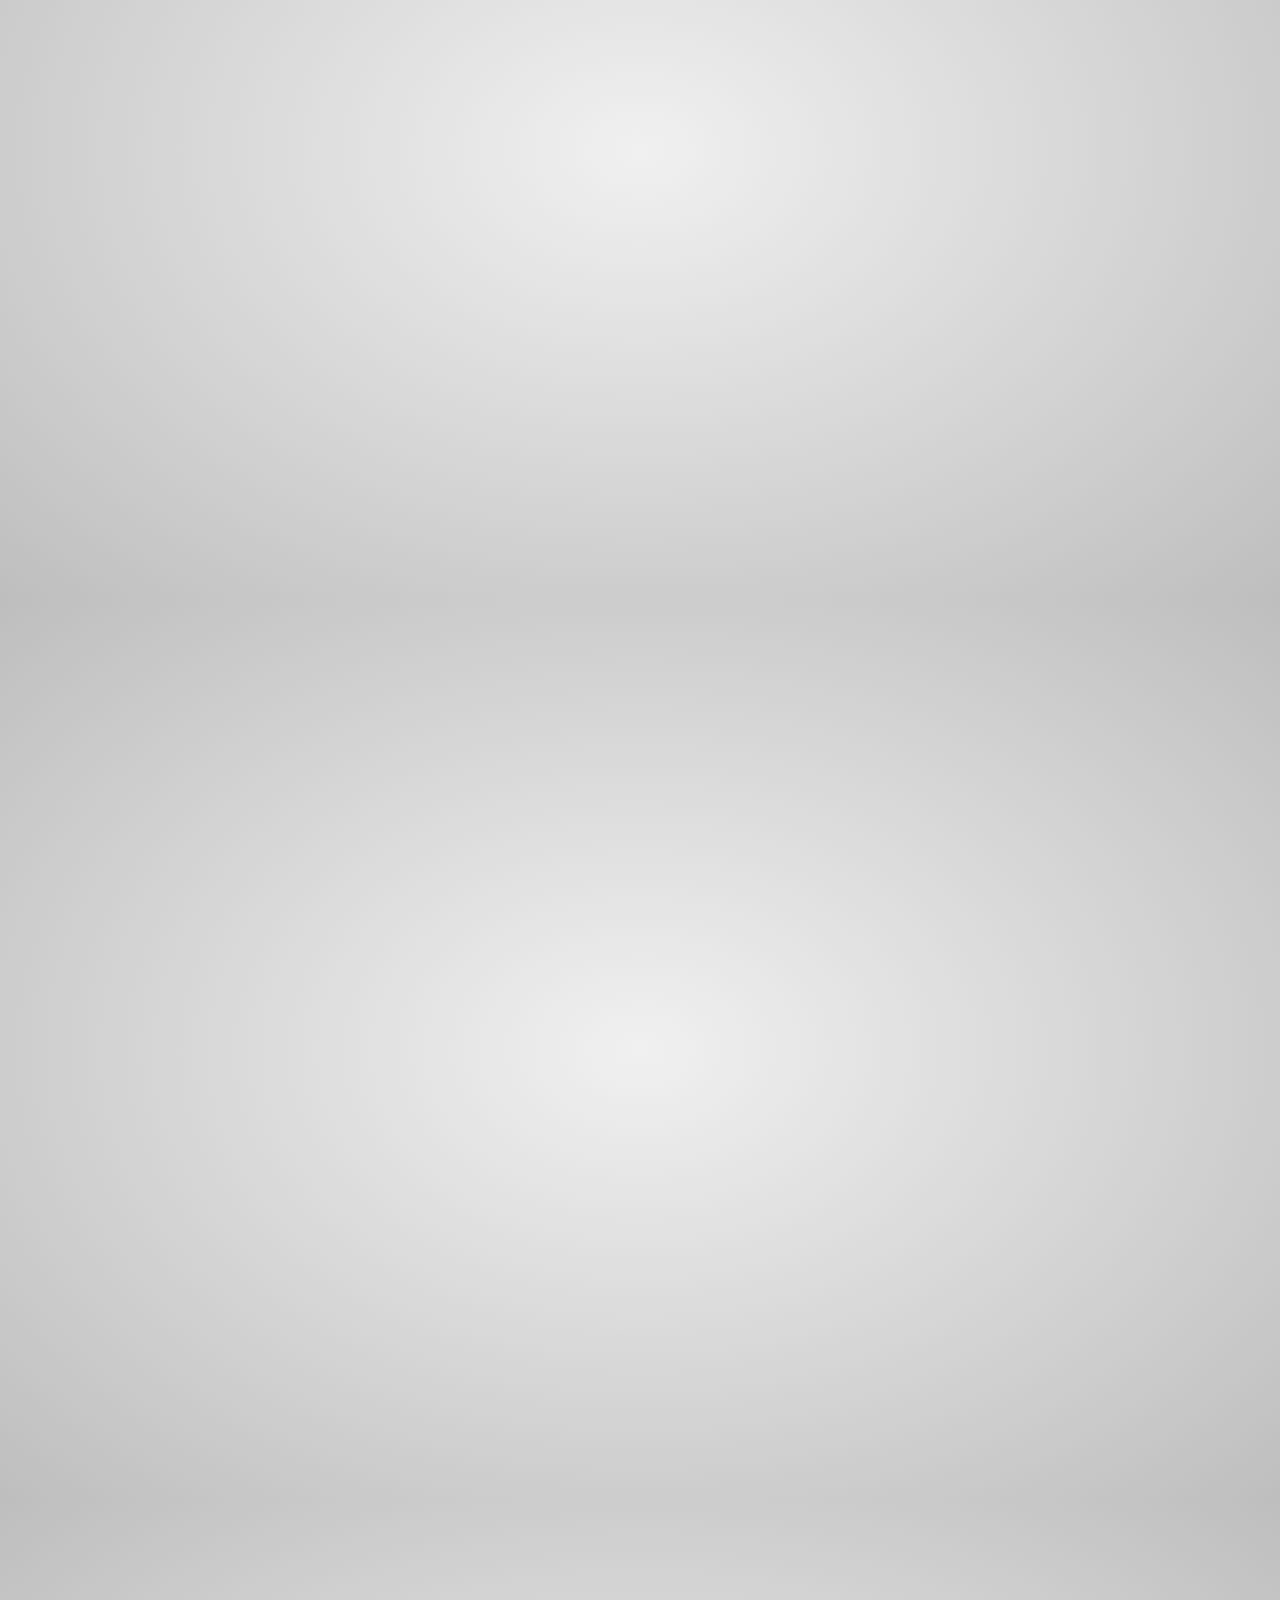
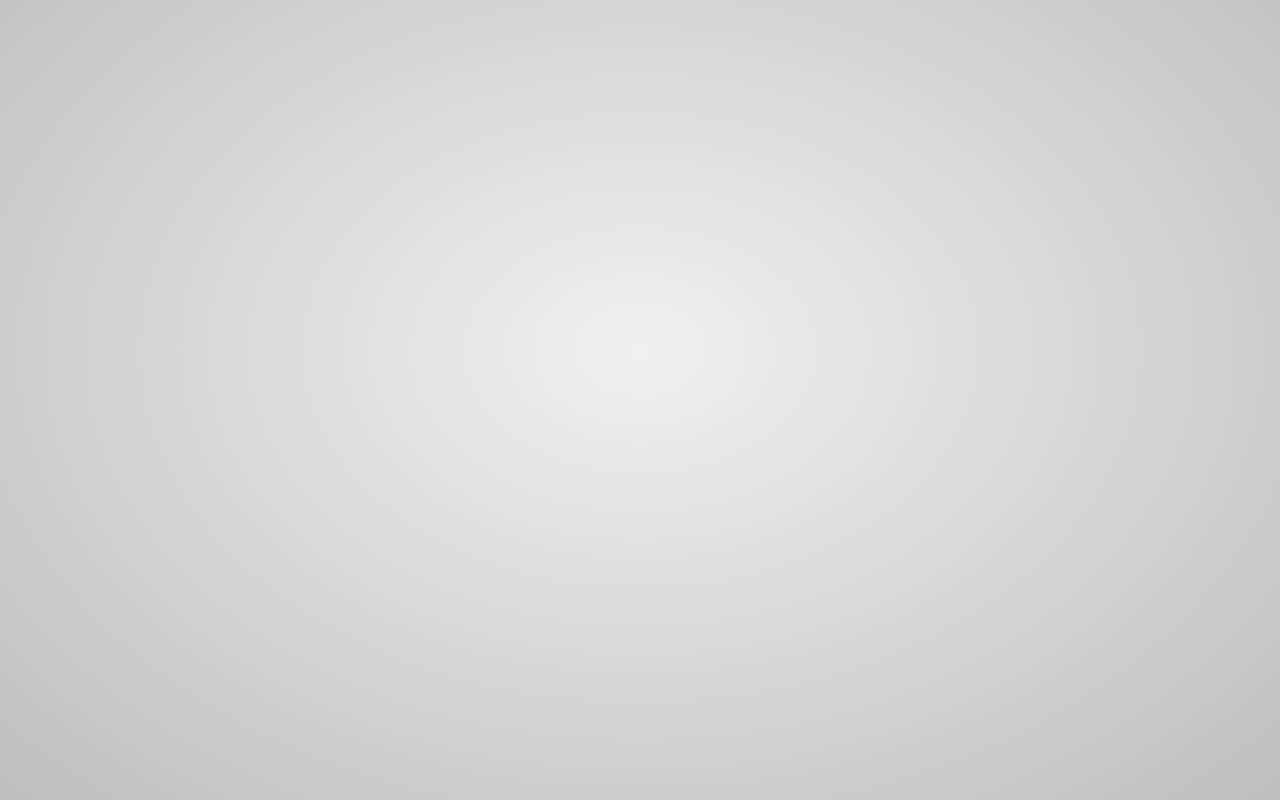
==== commit f69adab8: "Added CSS and removed comments" ====
--- a/vagrant-presentation/index.html
+++ b/vagrant-presentation/index.html
@@ -1,150 +1,30 @@
 <!doctype html>
-
-<!--
-
-    Welcome to the light side of the source, young padawan.
-
-    One step closer to learn something interesting you are...
-
-                               ____                  
-                            _.' :  `._               
-                        .-.'`.  ;   .'`.-.           
-               __      / : ___\ ;  /___ ; \      __  
-             ,'_ ""--.:__;".-.";: :".-.":__;.--"" _`,
-             :' `.t""--.. '<@.`;_  ',@:` ..--""j.' `;
-                  `:-.._J '-.-'L__ `-- ' L_..-;'     
-                    "-.__ ;  .-"  "-.  : __.-"       
-                        L ' /.------.\ ' J           
-                         "-.   "--"   .-"            
-                        __.l"-:_JL_;-";.__           
-                     .-j/'.;  ;""""  / .'\"-.        
-                   .' /:`. "-.:     .-" .';  `.      
-                .-"  / ;  "-. "-..-" .-"  :    "-.   
-             .+"-.  : :      "-.__.-"      ;-._   \  
-             ; \  `.; ;                    : : "+. ; 
-             :  ;   ; ;                    : ;  : \: 
-             ;  :   ; :                    ;:   ;  : 
-            : \  ;  :  ;                  : ;  /  :: 
-            ;  ; :   ; :                  ;   :   ;: 
-            :  :  ;  :  ;                : :  ;  : ; 
-            ;\    :   ; :                ; ;     ; ; 
-            : `."-;   :  ;              :  ;    /  ; 
-             ;    -:   ; :              ;  : .-"   : 
-             :\     \  :  ;            : \.-"      : 
-              ;`.    \  ; :            ;.'_..--  / ; 
-              :  "-.  "-:  ;          :/."      .'  :
-               \         \ :          ;/  __        :
-                \       .-`.\        /t-""  ":-+.   :
-                 `.  .-"    `l    __/ /`. :  ; ; \  ;
-                   \   .-" .-"-.-"  .' .'j \  /   ;/ 
-                    \ / .-"   /.     .'.' ;_:'    ;  
-                     :-""-.`./-.'     /    `.___.'   
-                           \ `t  ._  /               
-                            "-.t-._:'                
-
--->
-
-<!--
-    
-    So you'd like to know how to use impress.js?
-    
-    You've made the first, very important step -- you're reading the source code.
-    And that's how impress.js presentations are built -- with HTML and CSS code.
-    
-    Believe me, you need quite decent HTML and CSS skills to be able to use impress.js effectively.
-    And what is even more important, you need to be a designer, too, because there are no default
-    styles for impress.js presentations, there is no default or automatic layout for them.
-    
-    You need to design and build it by hand.
-    
-    So...
-    
-    Would you still like to know how to use impress.js?
-    
--->
 
 <html lang="en">
 <head>
     <meta charset="utf-8" />
     <meta name="viewport" content="width=1024" />
     <meta name="apple-mobile-web-app-capable" content="yes" />
-    <title>impress.js | presentation tool based on the power of CSS3 transforms and transitions in modern browsers | by Bartek Szopka @bartaz</title>
-    
-    <meta name="description" content="impress.js is a presentation tool based on the power of CSS3 transforms and transitions in modern browsers and inspired by the idea behind prezi.com." />
-    <meta name="author" content="Bartek Szopka" />
+    <title>Intro to Vagrant</title>
+    
+    <meta name="description" content="Introduction to Vagrant in 15 minutes." />
+    <meta name="author" content="Bill Hazard" />
 
     <link href="http://fonts.googleapis.com/css?family=Open+Sans:regular,semibold,italic,italicsemibold|PT+Sans:400,700,400italic,700italic|PT+Serif:400,700,400italic,700italic" rel="stylesheet" />
 
-    <!--
-        
-        Impress.js doesn't depend on any external stylesheet. Script adds all styles it needs for
-        presentation to work.
-        
-        This style below contains styles only for demo presentation. Browse it to see how impress.js
-        classes are used to style presentation steps, or how to apply fallback styles, but I don't want
-        you to use them directly in your presentation.
-        
-        Be creative, build your own. We don't really want all impress.js presentations to look the same,
-        do we?
-        
-        When creating your own presentation get rid of this file. Start from scratch, it's fun!
-        
-    -->
     <link href="css/impress-demo.css" rel="stylesheet" />
     
     <link rel="shortcut icon" href="favicon.png" />
     <link rel="apple-touch-icon" href="apple-touch-icon.png" />
 </head>
 
-<!--
-    
-    Body element is used by impress.js to set some useful class names, that will allow you to detect
-    the support and state of the presentation in CSS or other scripts.
-    
-    First very useful class name is `impress-not-supported`. This class means, that browser doesn't
-    support features required by impress.js, so you should apply some fallback styles in your CSS.
-    It's not necessary to add it manually on this element. If the script detects that browser is not
-    good enough it will add this class, but keeping it in HTML means that users without JavaScript
-    will also get fallback styles.
-    
-    When impress.js script detects that browser supports all required features, this class name will
-    be removed.
-    
-    The class name on body element also depends on currently active presentation step. More details about
-    it can be found later, when `hint` element is being described.
-    
--->
 <body class="impress-not-supported">
 
-<!--
-    For example this fallback message is only visible when there is `impress-not-supported` class on body.
--->
 <div class="fallback-message">
     <p>Your browser <b>doesn't support the features required</b> by impress.js, so you are presented with a simplified version of this presentation.</p>
     <p>For the best experience please use the latest <b>Chrome</b>, <b>Safari</b> or <b>Firefox</b> browser.</p>
 </div>
 
-<!--
-    
-    Now that's the core element used by impress.js.
-    
-    That's the wrapper for your presentation steps. In this element all the impress.js magic happens.
-    It doesn't have to be a `<div>`. Only `id` is important here as that's how the script find it.
-    
-    You probably won't need it now, but there are some configuration options that can be set on this element.
-    
-    To change the duration of the transition between slides use `data-transition-duration="2000"` giving it
-    a number of ms. It defaults to 1000 (1s).
-    
-    You can also control the perspective with `data-perspective="500"` giving it a number of pixels.
-    It defaults to 1000. You can set it to 0 if you don't want any 3D effects.
-    If you are willing to change this value make sure you understand how CSS perspective works:
-    https://developer.mozilla.org/en/CSS/perspective
-    
-    But as I said, you won't need it for now, so don't worry - there are some simple but interesing things
-    right around the corner of this tag ;)
-    
--->
 <div id="impress">
 
     <!--
@@ -165,6 +45,7 @@
         
     -->
     <div id="bored" class="step slide" data-x="-1000" data-y="-1500">
+        <h1>A Speedy Intro to Vagrant</h1>
         <q>Aren't you just <b>bored</b> with all those slides-based presentations?</q>
     </div>
 
@@ -312,38 +193,7 @@
 
 </div>
 
-<!--
-    
-    Hint is not related to impress.js in any way.
-    
-    But it can show you how to use impress.js features in creative way.
-    
-    When the presentation step is shown (selected) its element gets the class of "active" and the body element
-    gets the class based on active step id `impress-on-ID` (where ID is the step's id)... It may not be
-    so clear because of all these "ids" in previous sentence, so for example when the first step (the one with
-    the id of `bored`) is active, body element gets a class of `impress-on-bored`.
-    
-    This class is used by this hint below. Check CSS file to see how it's shown with delayed CSS animation when
-    the first step of presentation is visible for a couple of seconds.
-    
-    ...
-    
-    And when it comes to this piece of JavaScript below ... kids, don't do this at home ;)
-    It's just a quick and dirty workaround to get different hint text for touch devices.
-    In a real world it should be at least placed in separate JS file ... and the touch content should be
-    probably just hidden somewhere in HTML - not hard-coded in the script.
-    
-    Just sayin' ;)
-    
--->
-<div class="hint">
-    <p>Use a spacebar or arrow keys to navigate</p>
-</div>
-<script>
-if ("ontouchstart" in document.documentElement) { 
-    document.querySelector(".hint").innerHTML = "<p>Tap on the left or right to navigate</p>";
-}
-</script>
+
 
 <!--
     
@@ -420,19 +270,4 @@
     
 -->
 
-<!--
-    
-    Are you still reading this?
-    
-    For real?
-    
-    I'm impressed! Feel free to let me know that you got that far (I'm @bartaz on Twitter), 'cause I'd like
-    to congratulate you personally :)
-    
-    But you don't have to do it now. Take my advice and take some time off. Make yourself a cup of coffee, tea,
-    or anything you like to drink. And raise a glass for me ;)
-    
-    Cheers!
-    
--->
-
+
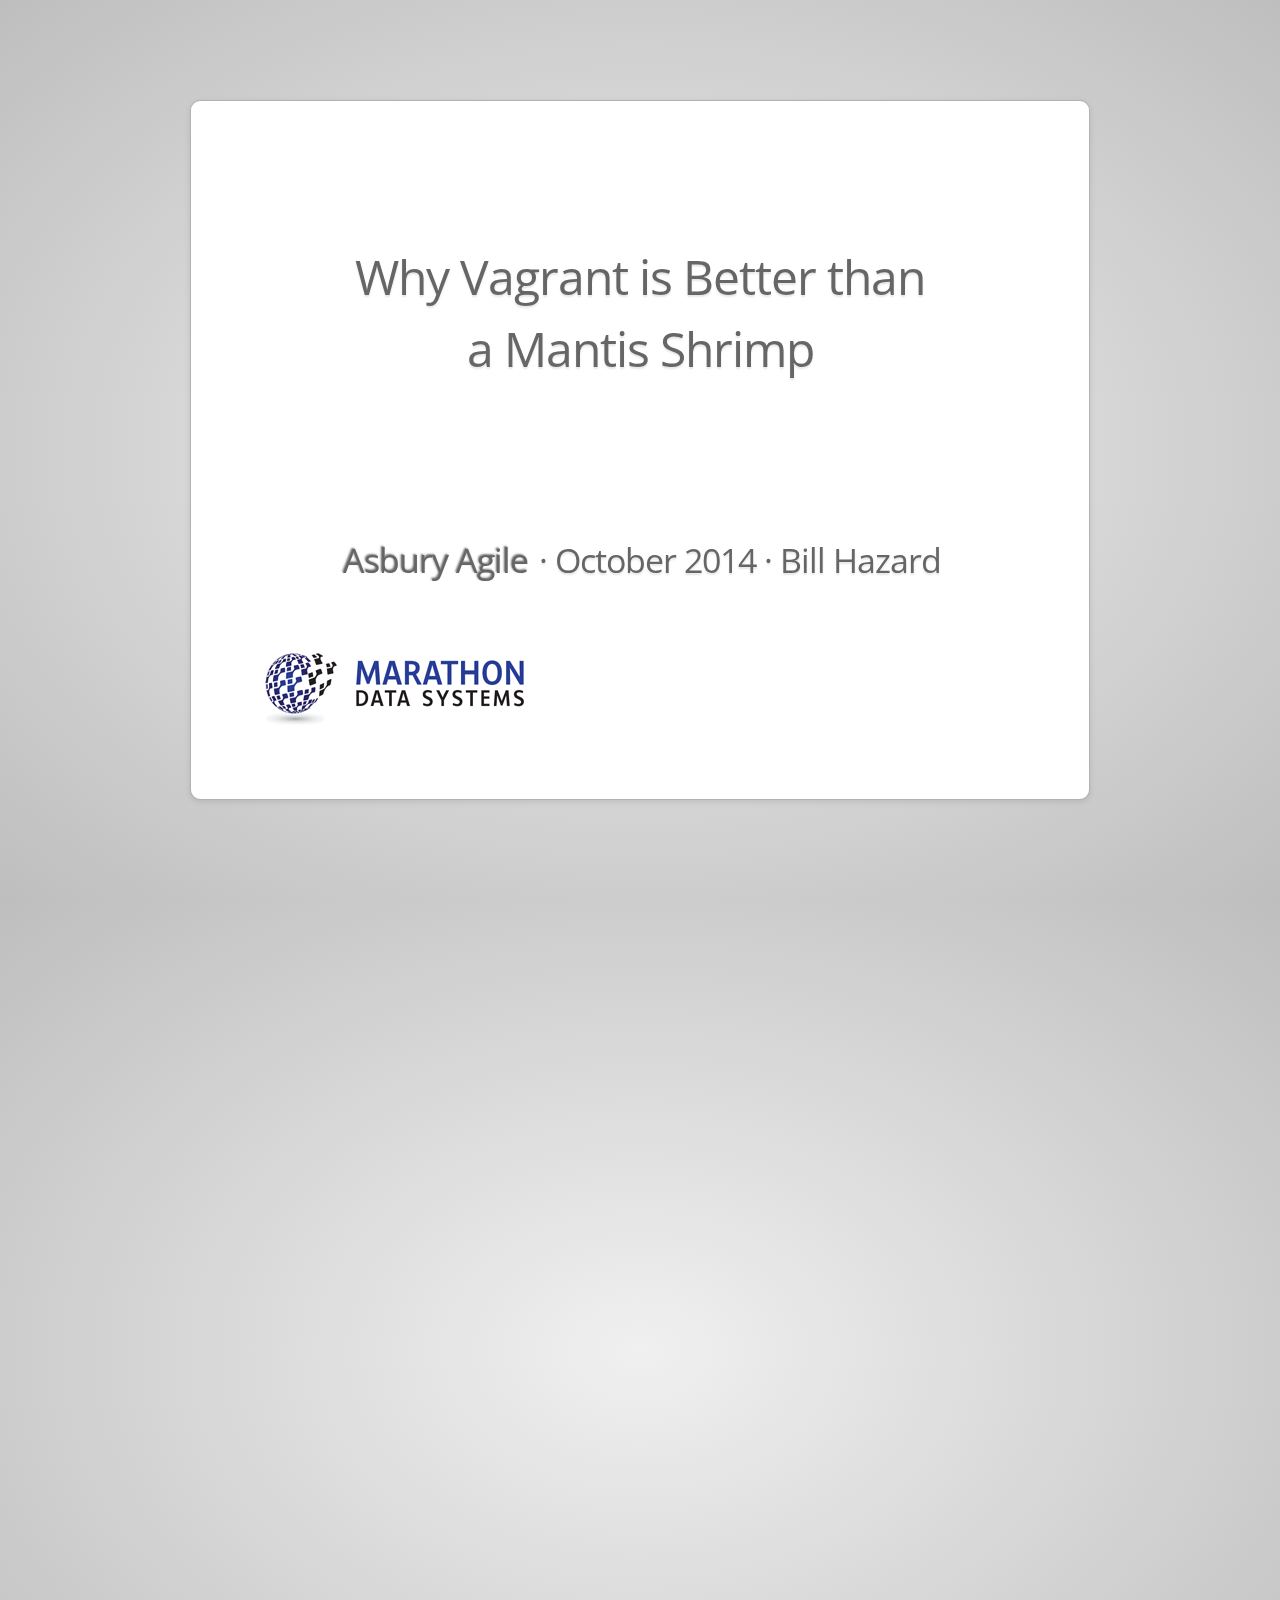
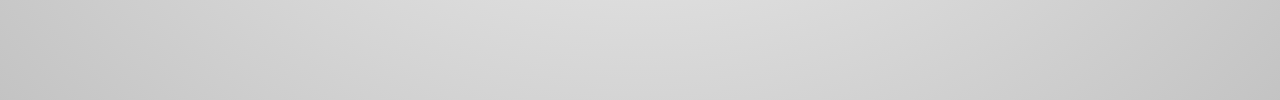
==== commit f6d49769: "First Draft" ====
--- a/vagrant-presentation/index.html
+++ b/vagrant-presentation/index.html
@@ -12,7 +12,8 @@
 
     <link href="http://fonts.googleapis.com/css?family=Open+Sans:regular,semibold,italic,italicsemibold|PT+Sans:400,700,400italic,700italic|PT+Serif:400,700,400italic,700italic" rel="stylesheet" />
 
-    <link href="css/impress-demo.css" rel="stylesheet" />
+    <link href="css/default.css" rel="stylesheet" />
+    <link href="css/highlight/tomorrow.css" rel="stylesheet" />
     
     <link rel="shortcut icon" href="favicon.png" />
     <link rel="apple-touch-icon" href="apple-touch-icon.png" />
@@ -27,97 +28,103 @@
 
 <div id="impress">
 
-    <!--
-        
-        Here is where interesting thing start to happen.
-        
-        Each step of the presentation should be an element inside the `#impress` with a class name
-        of `step`. These step elements are positioned, rotated and scaled by impress.js, and
-        the 'camera' shows them on each step of the presentation.
-        
-        Positioning information is passed through data attributes.
-        
-        In the example below we only specify x and y position of the step element with `data-x="-1000"`
-        and `data-y="-1500` attributes. This means that **the center** of the element (yes, the center)
-        will be positioned in point x = -1000px and y = -1500px of the presentation 'canvas'.
-        
-        It will not be rotated or scaled.
-        
-    -->
-    <div id="bored" class="step slide" data-x="-1000" data-y="-1500">
-        <h1>A Speedy Intro to Vagrant</h1>
-        <q>Aren't you just <b>bored</b> with all those slides-based presentations?</q>
-    </div>
-
-    <!--
-        
-        The `id` attribute of the step element is used to identify it in the URL, but it's optional.
-        If it is not defined, it will get a default value of `step-N` where N is a number of slide.
-        
-        So in the example below it'll be `step-2`.
-        
-        The hash part of the url when this step is active will be `#/step-2`.
-        
-        You can also use `#step-2` in a link, to point directly to this particular step.
-        
-        Please note, that while `#/step-2` (with slash) would also work in a link it's not recommended.
-        Using classic `id`-based links like `#step-2` makes these links usable also in fallback mode.
-        
-    -->
-    <div class="step slide" data-x="0" data-y="-1500">
-        <q>Don't you think that presentations given <strong>in modern browsers</strong> shouldn't <strong>copy the limits</strong> of 'classic' slide decks?</q>
-    </div>
-
-    <div class="step slide" data-x="1000" data-y="-1500">
-        <q>Would you like to <strong>impress your audience</strong> with <strong>stunning visualization</strong> of your talk?</q>
-    </div>
-
-    <!--
-        
-        This is an example of step element being scaled.
-        
-        Again, we use a `data-` attribute, this time it's `data-scale="4"`, so it means that this
-        element will be 4 times larger than the others.
-        From presentation and transitions point of view it means, that it will have to be scaled
-        down (4 times) to make it back to it's correct size.
-        
-    -->
-    <div id="title" class="step" data-x="0" data-y="0" data-scale="4">
-        <span class="try">then you should try</span>
-        <h1>impress.js<sup>*</sup></h1>
-        <span class="footnote"><sup>*</sup> no rhyme intended</span>
-    </div>
-
-    <!--
-        
-        This element introduces rotation.
-        
-        Notation shouldn't be a surprise. We use `data-rotate="90"` attribute, meaning that this
-        element should be rotated by 90 degrees clockwise.
-        
-    -->
-    <div id="its" class="step" data-x="850" data-y="3000" data-rotate="90" data-scale="5">
-        <p>It's a <strong>presentation tool</strong> <br/>
-        inspired by the idea behind <a href="http://prezi.com">prezi.com</a> <br/>
-        and based on the <strong>power of CSS3 transforms and transitions</strong> in modern browsers.</p>
-    </div>
-
-    <div id="big" class="step" data-x="3500" data-y="2100" data-rotate="180" data-scale="6">
-        <p>visualize your <b>big</b> <span class="thoughts">thoughts</span></p>
-    </div>
-
-    <!--
-        
-        And now it gets really exiting! We move into third dimension!
-        
-        Along with `data-x` and `data-y`, you can define the position on third (Z) axis, with
-        `data-z`. In the example below we use `data-z="-3000"` meaning that element should be
-        positioned far away from us (by 3000px).
-        
-    -->
-    <div id="tiny" class="step" data-x="2825" data-y="2325" data-z="-3000" data-rotate="300" data-scale="1">
-        <p>and <b>tiny</b> ideas</p>
-    </div>
+  <div id="title" class="step slide" data-x="-5000" data-y="-1000" data-scale="5">
+    <p class="title">Why Vagrant is Better than<br/>a Mantis Shrimp</q>
+    <p class="subtitle">
+      <a href="http://www.asburyagile.com/">Asbury Agile</a> ·
+      <span>October 2014</span>  ·
+      <span>Bill Hazard</span>
+    </p>
+      <img class="middle" src="images/Marathon-Logo-300x100.png">
+  </div>
+
+    <div id="mantis-title" class="step slide" data-x="-1000" data-y="-2400">
+        <h1 class="middle"><br/><br/><br/>First, the Mantis Shrimp</h1>
+    </div>
+    <div id="mantis-pic" class="step" data-x="-1050" data-y="-1500">
+        <img class="full-image" src="images/mantis_shrimp_body_armor-7.jpg">
+    </div>
+
+    <div id="mantis-pic2" class="step" data-x="-1050" data-y="-400">
+        <img class="full-image" src="images/mantis_shrimp_goodlook.gif">
+    </div>
+
+    <div id="mantis-pic3" class="step" data-x="-1050" data-y="500">
+        <img class="full-image" src="images/hypnoshrimp.gif">
+    </div>
+
+    <div id="mantis-pic4" class="step" data-x="-1050" data-y="1500">
+        <img class="full-image" src="images/smartshrimp.gif">
+    </div>
+
+    <div id="vagrant-title" class="step slide" data-x="500" data-y="-2400">
+        <h1 class="middle"><br/><br/>Ok, so that's the story on<br/>the Mantis Shrimp<br/><br/>Let's talk about Vagrant</h1>
+    </div>
+
+    <div id="vagrant-pic" class="step" data-x="550" data-y="-1500">
+        <img class="full-height" src="images/Will_code_HTML_for_food.png">
+    </div>
+
+    <div id="vagrant-pic2" class="step" data-x="450" data-y="-400">
+        <img class="full-height" src="images/vagrant.gif">
+    </div>
+
+    <div class="step slide" data-x="500" data-y="500">
+        <h1>What does vagrant <b>do</b>?</h1>
+        <br/><br/><h2 class="middle"><em>Vagrant allows us to <b>quickly</b> create virtual machines running any environment we want.</em></h2>
+    </div>
+
+    <div class="step" data-x="500" data-y="2000" data-rotate="90">
+        <h1>Like what?</h1>
+    </div>
+
+    <div id="wordpress-pic" class="step" data-x="800" data-y="3600" data-rotate="90">
+        <img style="width:auto; max-height:40%;" src="images/wordpress-logo.jpg">
+    </div>
+
+    <div id="sharepoint-pic" class="step" data-x="500" data-y="3600" data-rotate="90">
+        <img style="width:auto; max-height:40%;" src="images/sharepoint.png">
+    </div>
+
+    <div id="rails-pic" class="step" data-x="200" data-y="3600" data-rotate="90">
+        <img class="middle" style="width:auto; max-height:40%;" src="images/ror.jpg">
+    </div>
+
+    <div id="steps" class="step slide" data-x="500" data-y="4500" data-rotate="90">
+        <p>The Steps:
+        <br/><br/>
+        <ol style="font-size:80%;">
+        <li>1. Install VirtualBox
+        <li>2. Install Vagrant
+        <li>3. Grab a copy of vagrantpress from github
+        <li>4. type "vagrant up"
+        </ol>
+    </p>
+    </div>
+
+
+    <div class="step slide" data-x="2000" data-y="-1500">
+        <pre><code>Vagrant.configure("2") do |config|
+  config.vm.box = "trusty64"
+  config.vm.box_url = 
+    "http://cloud-images.ubuntu.com/vagrant/trusty/current/trusty-server-cloudimg-amd64-vagrant-disk1.box"
+
+  config.vm.hostname = "mywordpressvm"
+  config.vm.network :forwarded_port, guest: 80, host: 8080, auto_correct: true
+  config.vm.provider :virtualbox do |vb|
+    vb.name = config.vm.hostname
+  end
+
+  config.vm.provision :puppet do |puppet|
+    puppet.manifests_path = "puppet/manifests"
+    puppet.module_path = "puppet/modules"
+    puppet.manifest_file  = "init.pp"
+    puppet.options="--verbose --debug"
+  end
+
+end</code></pre>
+    </div>
+
 
     <!--
         
@@ -193,23 +200,11 @@
 
 </div>
 
-
-
-<!--
-    
-    Last, but not least.
-    
-    To make all described above really work, you need to include impress.js in the page.
-    I strongly encourage to minify it first.
-    
-    In here I just include full source of the script to make it more readable.
-    
-    You also need to call a `impress().init()` function to initialize impress.js presentation.
-    And you should do it in the end of your document. Not only because it's a good practice, but also
-    because it should be done when the whole document is ready.
-    Of course you can wrap it in any kind of "DOM ready" event, but I was too lazy to do so ;)
-    
--->
+<!-- Enable syntax highlighting for code -->
+<script src="js/highlight.pack.js"></script>
+<script>hljs.initHighlightingOnLoad();</script>
+
+<!-- Enable impress -->
 <script src="js/impress.js"></script>
 <script>impress().init();</script>
 
--- a/vagrant-presentation/css/default.css
+++ b/vagrant-presentation/css/default.css
@@ -0,0 +1,530 @@
+/**
+ * This is a stylesheet for a demo presentation for impress.js
+ * 
+ * It is not meant to be a part of impress.js and is not required by impress.js.
+ * I expect that anyone creating a presentation for impress.js would create their own
+ * set of styles.
+ */
+
+
+/* http://meyerweb.com/eric/tools/css/reset/ 
+   v2.0 | 20110126
+   License: none (public domain)
+*/
+
+html, body, div, span, applet, object, iframe,
+h1, h2, h3, h4, h5, h6, p, blockquote, pre,
+a, abbr, acronym, address, big, cite, code,
+del, dfn, em, img, ins, kbd, q, s, samp,
+small, strike, strong, sub, sup, tt, var,
+b, u, i, center,
+dl, dt, dd, ol, ul, li,
+fieldset, form, label, legend,
+table, caption, tbody, tfoot, thead, tr, th, td,
+article, aside, canvas, details, embed, 
+figure, figcaption, footer, header, hgroup, 
+menu, nav, output, ruby, section, summary,
+time, mark, audio, video {
+    margin: 0;
+    padding: 0;
+    border: 0;
+    font-size: 100%;
+    font: inherit;
+    vertical-align: baseline;
+}
+
+/* HTML5 display-role reset for older browsers */
+article, aside, details, figcaption, figure, 
+footer, header, hgroup, menu, nav, section {
+    display: block;
+}
+body {
+    line-height: 1;
+}
+ol, ul {
+    list-style: none;
+}
+blockquote, q {
+    quotes: none;
+}
+blockquote:before, blockquote:after,
+q:before, q:after {
+    content: '';
+    content: none;
+}
+
+table {
+    border-collapse: collapse;
+    border-spacing: 0;
+}
+
+
+body {
+    font-family: 'PT Sans', sans-serif;
+    
+    min-height: 740px;
+
+    background: rgb(215, 215, 215);
+    background: -webkit-gradient(radial, 50% 50%, 0, 50% 50%, 500, from(rgb(240, 240, 240)), to(rgb(190, 190, 190)));
+    background: -webkit-radial-gradient(rgb(240, 240, 240), rgb(190, 190, 190));
+    background:    -moz-radial-gradient(rgb(240, 240, 240), rgb(190, 190, 190));
+    background:      -o-radial-gradient(rgb(240, 240, 240), rgb(190, 190, 190));
+    background:         radial-gradient(rgb(240, 240, 240), rgb(190, 190, 190));
+
+    -webkit-font-smoothing: antialiased;
+}
+
+b, strong { font-weight: bold }
+i, em { font-style: italic}
+
+a {
+    color: inherit;
+    text-decoration: none;
+    padding: 0 0.1em;
+    background: rgba(255,255,255,0.5);
+    text-shadow: -1px -1px 2px rgba(100,100,100,0.9);
+    border-radius: 0.2em;
+    
+    -webkit-transition: 0.5s;
+    -moz-transition:    0.5s;
+    -ms-transition:     0.5s;
+    -o-transition:      0.5s;
+    transition:         0.5s;
+}
+
+a:hover {
+    background: rgba(255,255,255,1);
+    text-shadow: -1px -1px 2px rgba(100,100,100,0.5);
+}
+
+/* enable clicking on elements 'hiding' behind body in 3D */
+body     { pointer-events: none; }
+#impress { pointer-events: auto; }
+
+.title {
+    text-align: center;
+    padding-top: 100px;
+}
+
+.subtitle {
+    font-size: 70%;
+    text-align: center;
+    padding-top: 150px;
+    margin-bottom: 50px;
+}
+
+.middle {
+    text-align: center;
+    vertical-align: middle;
+    margin-left: auto;
+    margin-right: auto;
+    margin-top:auto;
+    margin-bottom:auto;
+}
+.full-image {
+    width: 900px;
+    padding: 40px;
+}
+
+.full-height {
+    height: 700px;
+    padding: 40px;
+}
+
+/* COMMON STEP STYLES */
+
+.step {
+    width: 900px;
+    padding: 40px;
+
+    -webkit-box-sizing: border-box;
+    -moz-box-sizing:    border-box;
+    -ms-box-sizing:     border-box;
+    -o-box-sizing:      border-box;
+    box-sizing:         border-box;
+
+    font-family: 'PT Serif', georgia, serif;
+
+    font-size: 48px;
+    line-height: 1.5;
+}
+
+.step {
+    -webkit-transition: opacity 1s;
+    -moz-transition:    opacity 1s;
+    -ms-transition:     opacity 1s;
+    -o-transition:      opacity 1s;
+    transition:         opacity 1s;
+}
+
+/* fade out inactive slides */
+.step:not(.active) {
+    opacity: 0.3;
+}
+
+/* STEP SPECIFIC STYLES */
+
+/* hint on the first slide */
+
+.hint {
+    position: fixed;
+    left: 0;
+    right: 0;
+    bottom: 200px;
+    
+    background: rgba(0,0,0,0.5);
+    color: #EEE;
+    text-align: center;
+    
+    font-size: 50px;
+    padding: 20px;
+    
+    z-index: 100;
+    
+    opacity: 0;
+    
+    -webkit-transform: translateY(400px);
+    -moz-transform:    translateY(400px);
+    -ms-transform:     translateY(400px);
+    -o-transform:      translateY(400px);
+    transform:         translateY(400px);
+
+    -webkit-transition: opacity 1s, -webkit-transform 0.5s 1s;
+    -moz-transition:    opacity 1s,    -moz-transform 0.5s 1s;
+    -ms-transition:     opacity 1s,     -ms-transform 0.5s 1s;
+    -o-transition:      opacity 1s,      -o-transform 0.5s 1s;
+    transition:         opacity 1s,         transform 0.5s 1s;
+}
+
+.impress-on-bored .hint {
+    opacity: 1;
+    
+    -webkit-transition: opacity 1s 5s, -webkit-transform 0.5s;
+    -moz-transition:    opacity 1s 5s,    -moz-transform 0.5s;
+    -ms-transition:     opacity 1s 5s,     -ms-transform 0.5s;
+    -o-transition:      opacity 1s 5s,      -o-transform 0.5s;
+    transition:         opacity 1s 5s,         transform 0.5s;
+    
+    -webkit-transform: translateY(0px);
+    -moz-transform:    translateY(0px);
+    -ms-transform:     translateY(0px);
+    -o-transform:      translateY(0px);
+    transform:         translateY(0px);
+}
+
+/* impress.js title */
+
+#xtitle {
+    padding: 0;
+}
+
+#xtitle .try {
+    font-size: 64px;
+    position: absolute;
+    top: -0.5em;
+    left: 1.5em;
+    
+    -webkit-transform: translateZ(20px);
+    -moz-transform:    translateZ(20px);
+    -ms-transform:     translateZ(20px);
+    -o-transform:      translateZ(20px);
+    transform:         translateZ(20px);
+}
+
+#xtitle h1 {
+    font-size: 190px;
+    
+    -webkit-transform: translateZ(50px);
+    -moz-transform:    translateZ(50px);
+    -ms-transform:     translateZ(50px);
+    -o-transform:      translateZ(50px);
+    transform:         translateZ(50px);
+}
+
+#xtitle .footnote {
+    font-size: 32px;
+}
+
+/* big thoughts */
+
+#big {
+    width: 600px;
+    text-align: center;
+    font-size: 60px;
+    line-height: 1;
+}
+
+#big b {
+    display: block;
+    font-size: 250px;
+    line-height: 250px;
+}
+
+#big .thoughts {
+    font-size: 90px;
+    line-height: 150px;
+}
+
+/* tiny ideas */
+
+#tiny {
+    width: 500px;
+    text-align: center;
+}
+
+#ing {
+    width: 500px;
+}
+
+#ing b {
+    display: inline-block;
+    -webkit-transition: 0.5s;
+    -moz-transition:    0.5s;
+    -ms-transition:     0.5s;
+    -o-transition:      0.5s;
+    transition:         0.5s;
+}
+
+#ing.present .positioning {
+    -webkit-transform: translateY(-10px);
+    -moz-transform:    translateY(-10px);
+    -ms-transform:     translateY(-10px);
+    -o-transform:      translateY(-10px);
+    transform:         translateY(-10px);
+}
+
+#ing.present .rotating {
+    -webkit-transform: rotate(-10deg);
+    -moz-transform:    rotate(-10deg);
+    -ms-transform:     rotate(-10deg);
+    -o-transform:      rotate(-10deg);
+    transform:         rotate(-10deg);
+
+    -webkit-transition-delay: 0.25s;
+    -moz-transition-delay:    0.25s;
+    -ms-transition-delay:     0.25s;
+    -o-transition-delay:      0.25s;
+    transition-delay:         0.25s;
+}
+
+#ing.present .scaling {
+    -webkit-transform: scale(0.7);
+    -moz-transform:    scale(0.7);
+    -ms-transform:     scale(0.7);
+    -o-transform:      scale(0.7);
+    transform:         scale(0.7);
+
+    -webkit-transition-delay: 0.5s;
+    -moz-transition-delay:    0.5s;
+    -ms-transition-delay:     0.5s;
+    -o-transition-delay:      0.5s;
+    transition-delay:         0.5s;
+}
+
+/* imagination */
+
+#imagination {
+    width: 600px;
+}
+
+#imagination .imagination {
+    font-size: 78px;
+}
+
+/* use the source, Luke */
+
+#source {
+    width: 700px;
+    padding-bottom: 300px;
+    
+    /* Yoda Icon :: Pixel Art from Star Wars http://www.pixeljoint.com/pixelart/1423.htm */
+    background-image: url([data-uri]);
+    background-position: bottom right;
+    background-repeat: no-repeat;
+}
+
+#source q {
+    font-size: 60px;
+}
+
+/* it's in 3D */
+
+#its-in-3d p {
+    -webkit-transform-style: preserve-3d;
+    -moz-transform-style:    preserve-3d; /* Y U need this Firefox?! */
+    -ms-transform-style:     preserve-3d;
+    -o-transform-style:      preserve-3d;
+    transform-style:         preserve-3d;
+}
+
+#its-in-3d span,
+#its-in-3d b {
+    display: inline-block;
+    -webkit-transform: translateZ(40px);
+    -moz-transform:    translateZ(40px);
+    -ms-transform:     translateZ(40px);
+    -o-transform:      translateZ(40px);
+     transform:        translateZ(40px);
+            
+    -webkit-transition: 0.5s;
+    -moz-transition:    0.5s;
+    -ms-transition:     0.5s;
+    -o-transition:      0.5s;
+    transition:         0.5s;
+}
+
+#its-in-3d .have {
+    -webkit-transform: translateZ(-40px);
+    -moz-transform:    translateZ(-40px);
+    -ms-transform:     translateZ(-40px);
+    -o-transform:      translateZ(-40px);
+    transform:         translateZ(-40px);
+}
+
+#its-in-3d .you {
+    -webkit-transform: translateZ(20px);
+    -moz-transform:    translateZ(20px);
+    -ms-transform:     translateZ(20px);
+    -o-transform:      translateZ(20px);
+    transform:         translateZ(20px);
+}
+
+#its-in-3d .noticed {
+    -webkit-transform: translateZ(-40px);
+    -moz-transform:    translateZ(-40px);
+    -ms-transform:     translateZ(-40px);
+    -o-transform:      translateZ(-40px);
+    transform:         translateZ(-40px);
+}
+
+#its-in-3d .its {
+    -webkit-transform: translateZ(60px);
+    -moz-transform:    translateZ(60px);
+    -ms-transform:     translateZ(60px);
+    -o-transform:      translateZ(60px);
+    transform:         translateZ(60px);
+}
+
+#its-in-3d .in {
+    -webkit-transform: translateZ(-10px);
+    -moz-transform:    translateZ(-10px);
+    -ms-transform:     translateZ(-10px);
+    -o-transform:      translateZ(-10px);
+    transform:         translateZ(-10px);
+}
+
+#its-in-3d .footnote {
+    font-size: 32px;
+
+    -webkit-transform: translateZ(-10px);
+    -moz-transform:    translateZ(-10px);
+    -ms-transform:     translateZ(-10px);
+    -o-transform:      translateZ(-10px);
+    transform:         translateZ(-10px);
+}
+
+#its-in-3d.present span,
+#its-in-3d.present b {
+    -webkit-transform: translateZ(0px);
+    -moz-transform:    translateZ(0px);
+    -ms-transform:     translateZ(0px);
+    -o-transform:      translateZ(0px);
+    transform:         translateZ(0px);
+}
+
+/* overview step */
+
+#overview {
+    z-index: -1;
+    padding: 0;
+}
+
+/* on overview step everything is visible */
+
+.impress-on-overview .step {
+    opacity: 1;
+    cursor: pointer;
+}
+
+/*
+ * SLIDE STEP STYLES
+ *
+ * inspired by: http://html5slides.googlecode.com/svn/trunk/styles.css
+ *
+ * ;)
+ */
+
+.slide {
+    display: block;
+
+    width: 900px;
+    height: 700px;
+
+    padding: 40px 60px;
+
+    border-radius: 10px;
+
+    background-color: white;
+
+    box-shadow: 0 2px 6px rgba(0, 0, 0, .1);
+    border: 1px solid rgba(0, 0, 0, .3);
+
+    font-family: 'Open Sans', Arial, sans-serif;
+
+    color: rgb(102, 102, 102);
+    text-shadow: 0 2px 2px rgba(0, 0, 0, .1);
+
+ /*   font-size: 30px;
+    line-height: 36px;
+*/
+    letter-spacing: -1px;
+}
+
+.slide pre code {
+    font-size: 80%;
+    line-height: 130%;
+}
+.slide q {
+    display: block;
+    font-size: 50px;
+    line-height: 72px;
+
+    margin-top: 100px;
+}
+
+.slide q strong {
+    white-space: nowrap;
+}
+
+
+/* IMPRESS NOT SUPPORTED STYLES */
+
+.fallback-message {
+    font-family: sans-serif;
+    line-height: 1.3;
+    
+    display: none;
+    width: 780px;
+    padding: 10px 10px 0;
+    margin: 20px auto;
+
+    border-radius: 10px;
+    border: 1px solid #E4C652;
+    background: #EEDC94;
+}
+
+.fallback-message p {
+    margin-bottom: 10px;
+}
+
+.impress-disabled .step,
+.impress-not-supported .step {
+    position: relative;
+    opacity: 1;
+    margin: 20px auto;
+}
+
+.impress-not-supported .fallback-message {
+    display: block;
+}
+
--- a/vagrant-presentation/css/highlight/tomorrow.css
+++ b/vagrant-presentation/css/highlight/tomorrow.css
@@ -0,0 +1,92 @@
+/* http://jmblog.github.com/color-themes-for-google-code-highlightjs */
+
+/* Tomorrow Comment */
+.hljs-comment,
+.hljs-title {
+  color: #8e908c;
+}
+
+/* Tomorrow Red */
+.hljs-variable,
+.hljs-attribute,
+.hljs-tag,
+.hljs-regexp,
+.ruby .hljs-constant,
+.xml .hljs-tag .hljs-title,
+.xml .hljs-pi,
+.xml .hljs-doctype,
+.html .hljs-doctype,
+.css .hljs-id,
+.css .hljs-class,
+.css .hljs-pseudo {
+  color: #c82829;
+}
+
+/* Tomorrow Orange */
+.hljs-number,
+.hljs-preprocessor,
+.hljs-pragma,
+.hljs-built_in,
+.hljs-literal,
+.hljs-params,
+.hljs-constant {
+  color: #f5871f;
+}
+
+/* Tomorrow Yellow */
+.ruby .hljs-class .hljs-title,
+.css .hljs-rules .hljs-attribute {
+  color: #eab700;
+}
+
+/* Tomorrow Green */
+.hljs-string,
+.hljs-value,
+.hljs-inheritance,
+.hljs-header,
+.ruby .hljs-symbol,
+.xml .hljs-cdata {
+  color: #718c00;
+}
+
+/* Tomorrow Aqua */
+.css .hljs-hexcolor {
+  color: #3e999f;
+}
+
+/* Tomorrow Blue */
+.hljs-function,
+.python .hljs-decorator,
+.python .hljs-title,
+.ruby .hljs-function .hljs-title,
+.ruby .hljs-title .hljs-keyword,
+.perl .hljs-sub,
+.javascript .hljs-title,
+.coffeescript .hljs-title {
+  color: #4271ae;
+}
+
+/* Tomorrow Purple */
+.hljs-keyword,
+.javascript .hljs-function {
+  color: #8959a8;
+}
+
+.hljs {
+  display: block;
+  overflow-x: auto;
+  background: white;
+  color: #4d4d4c;
+  padding: 0.5em;
+  -webkit-text-size-adjust: none;
+}
+
+.coffeescript .javascript,
+.javascript .xml,
+.tex .hljs-formula,
+.xml .javascript,
+.xml .vbscript,
+.xml .css,
+.xml .hljs-cdata {
+  opacity: 0.5;
+}
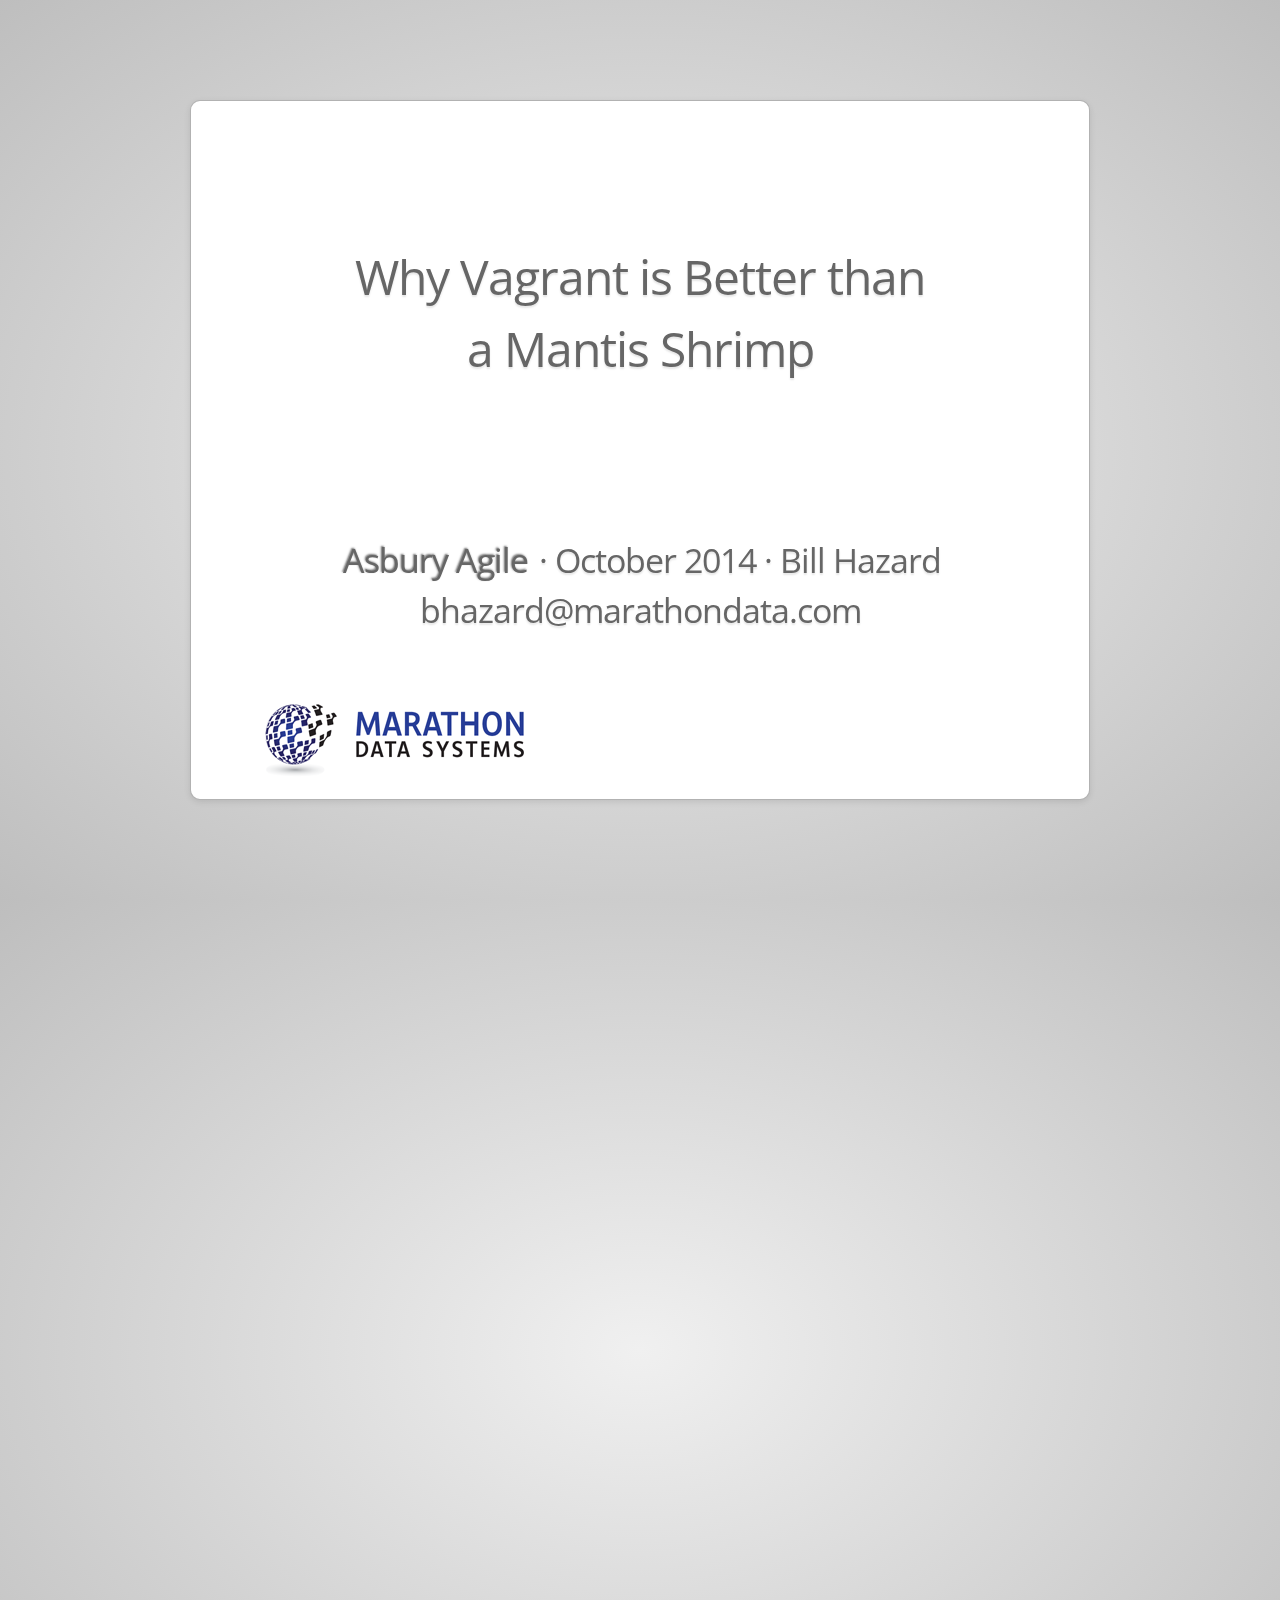
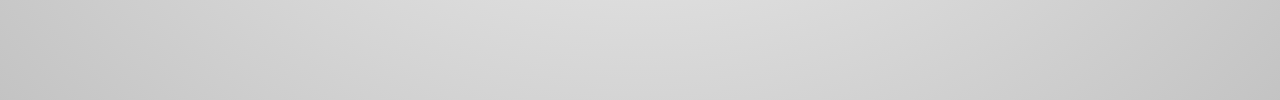
==== commit 72c4d97f: "minor presentation tweaks" ====
--- a/vagrant-presentation/index.html
+++ b/vagrant-presentation/index.html
@@ -34,6 +34,7 @@
       <a href="http://www.asburyagile.com/">Asbury Agile</a> ·
       <span>October 2014</span>  ·
       <span>Bill Hazard</span>
+      <span>bhazard@marathondata.com</span>
     </p>
       <img class="middle" src="images/Marathon-Logo-300x100.png">
   </div>
@@ -49,11 +50,7 @@
         <img class="full-image" src="images/mantis_shrimp_goodlook.gif">
     </div>
 
-    <div id="mantis-pic3" class="step" data-x="-1050" data-y="500">
-        <img class="full-image" src="images/hypnoshrimp.gif">
-    </div>
-
-    <div id="mantis-pic4" class="step" data-x="-1050" data-y="1500">
+    <div id="mantis-pic4" class="step" data-x="-1050" data-y="500">
         <img class="full-image" src="images/smartshrimp.gif">
     </div>
 
@@ -90,115 +87,90 @@
         <img class="middle" style="width:auto; max-height:40%;" src="images/ror.jpg">
     </div>
 
-    <div id="steps" class="step slide" data-x="500" data-y="4500" data-rotate="90">
-        <p>The Steps:
+    <div id="steps" class="step slide" data-x="2000" data-y="-2500">
+        <p>Install Wordpress Without Vagrant
+        <br/><br/>
+        <ol style="font-size:80%;">
+        <li>1. Install PHP
+        <li>2. Install a web server
+        <li>3. Install MySQL
+        <li>4. Create a MySQL database
+        <li>5. Now do the "5 minute wordpress install"
+        </ol>
+    </p>
+    </div>
+
+    <div id="vagrant-steps" class="step slide" data-x="2000" data-y="-1500">
+        <p>Install Wordpress with Vagrant
         <br/><br/>
         <ol style="font-size:80%;">
         <li>1. Install VirtualBox
         <li>2. Install Vagrant
         <li>3. Grab a copy of vagrantpress from github
-        <li>4. type "vagrant up"
+        <li>4. Type "vagrant up"
         </ol>
     </p>
     </div>
 
-
-    <div class="step slide" data-x="2000" data-y="-1500">
+    <div class="step slide" data-x="2000" data-y="-500">
         <pre><code>Vagrant.configure("2") do |config|
   config.vm.box = "trusty64"
   config.vm.box_url = 
-    "http://cloud-images.ubuntu.com/vagrant/trusty/current/trusty-server-cloudimg-amd64-vagrant-disk1.box"
+    "http://cloud-images.ubuntu.com/vagrant/trusty/current/" + 
+    "trusty-server-cloudimg-amd64-vagrant-disk1.box"
 
-  config.vm.hostname = "mywordpressvm"
-  config.vm.network :forwarded_port, guest: 80, host: 8080, auto_correct: true
+  config.vm.network :forwarded_port, guest: 80, host: 8080
   config.vm.provider :virtualbox do |vb|
-    vb.name = config.vm.hostname
+     vb.name = config.vm.hostname
   end
 
   config.vm.provision :puppet do |puppet|
-    puppet.manifests_path = "puppet/manifests"
-    puppet.module_path = "puppet/modules"
-    puppet.manifest_file  = "init.pp"
-    puppet.options="--verbose --debug"
+     puppet.manifests_path = "puppet/manifests"
+     puppet.module_path = "puppet/modules"
+     puppet.manifest_file  = "init.pp"
   end
-
 end</code></pre>
     </div>
 
-
-    <!--
-        
-        This step here doesn't introduce anything new when it comes to data attributes, but you
-        should notice in the demo that some words of this text are being animated.
-        It's a very basic CSS transition that is applied to the elements when this step element is
-        reached.
-        
-        At the very beginning of the presentation all step elements are given the class of `future`.
-        It means that they haven't been visited yet.
-        
-        When the presentation moves to given step `future` is changed to `present` class name.
-        That's how animation on this step works - text moves when the step has `present` class.
-        
-        Finally when the step is left the `present` class is removed from the element and `past`
-        class is added.
-        
-        So basically every step element has one of three classes: `future`, `present` and `past`.
-        Only one current step has the `present` class.
-        
-    -->
-    <div id="ing" class="step" data-x="3500" data-y="-850" data-rotate="270" data-scale="6">
-        <p>by <b class="positioning">positioning</b>, <b class="rotating">rotating</b> and <b class="scaling">scaling</b> them on an infinite canvas</p>
+    <div id="wp-pic" class="step" data-x="2000" data-y="500">
+        <img style="max-width:700; width: 100%;" src="images/wordpress-website.png">
     </div>
 
-    <div id="imagination" class="step" data-x="6700" data-y="-300" data-scale="6">
-        <p>the only <b>limit</b> is your <b class="imagination">imagination</b></p>
+    <div id="summary" class="step slide" data-x="2000" data-y="1500">
+      <q>So which is better?</q><br/>
+      <span>
+      <img style="max-height:200px;" src="images/hypnoshrimp.gif">
+      &nbsp;&nbsp;&nbsp;<img style="max-height:200px;" src="images/vagrant.gif">
+  </span>
+  </div>
+
+<div id="references" class="step slide" data-x="5000" data-y="-1000" data-scale="5">
+  <h1>References</h1>
+
+  <h2>Presentation</h2>
+  <ul><li>Slides: <a href="http://github.com/bhazard/vagrant-examples">https://github.com/bhazard/vagrant-examples</a></li>
+      <li>Impress: <a href="http://bartaz.github.io/impress.js">http://bartaz.github.io/impress.js</a></li></ul>
+
+  <h2>Vagrant</h2>
+  <ul>
+    <li>Vagrant: <a href="http://vagrantup.com">http://vagrantup.com</a></li>
+    <li>VirtualBox: <a href="http://www.virtualbox.org">http://www.virtualbox.org</a></li>
+    <li>Vagrantpress: <a href="http://vagrantpress.org">http://vagrantpress.org</a></li>
+</ul>
+  <h2>Mantis Shrimp</h2>
+  <ul><li>theoatmeal: <a href="http://theoatmeal.com/comics/mantis_shrimp">http://theoatmeal.com/comics/mantis_shrimp</a></li></ul>
+
+</div>
+
+    <div id="overview" class="step" data-x="0" data-y="700" data-scale="12">
     </div>
 
-    <div id="source" class="step" data-x="6300" data-y="2000" data-rotate="20" data-scale="4">
-        <p>want to know more?</p>
-        <q><a href="http://github.com/bartaz/impress.js">use the source</a>, Luke!</q>
-    </div>
 
-    <div id="one-more-thing" class="step" data-x="6000" data-y="4000" data-scale="2">
-        <p>one more thing...</p>
-    </div>
 
-    <!--
-        
-        And the last one shows full power and flexibility of impress.js.
-        
-        You can not only position element in 3D, but also rotate it around any axis.
-        So this one here will get rotated by -40 degrees (40 degrees anticlockwise) around X axis and
-        10 degrees (clockwise) around Y axis.
-        
-        You can of course rotate it around Z axis with `data-rotate-z` - it has exactly the same effect
-        as `data-rotate` (these two are basically aliases).
-        
-    -->
-    <div id="its-in-3d" class="step" data-x="6200" data-y="4300" data-z="-100" data-rotate-x="-40" data-rotate-y="10" data-scale="2">
-        <p><span class="have">have</span> <span class="you">you</span> <span class="noticed">noticed</span> <span class="its">it's</span> <span class="in">in</span> <b>3D<sup>*</sup></b>?</p>
-        <span class="footnote">* beat that, prezi ;)</span>
-    </div>
-
-    <!--
-        
-        So to make a summary of all the possible attributes used to position presentation steps, we have:
-        
-        * `data-x`, `data-y`, `data-z` -- they define the position of **the center** of step element on
-            the canvas in pixels; their default value is 0;
-        * `data-rotate-x`, `data-rotate-y`, 'data-rotate-z`, `data-rotate` -- they define the rotation of
-            the element around given axis in degrees; their default value is 0; `data-rotate` and `data-rotate-z`
-            are exactly the same;
-        * `data-scale` -- defines the scale of step element; default value is 1
-        
-        These values are used by impress.js in CSS transformation functions, so for more information consult
-        CSS transfrom docs: https://developer.mozilla.org/en/CSS/transform
-        
-    -->
-    <div id="overview" class="step" data-x="3000" data-y="1500" data-scale="10">
-    </div>
 
 </div>
+
+
 
 <!-- Enable syntax highlighting for code -->
 <script src="js/highlight.pack.js"></script>
@@ -208,61 +180,7 @@
 <script src="js/impress.js"></script>
 <script>impress().init();</script>
 
-<!--
-    
-    The `impress()` function also gives you access to the API that controls the presentation.
-    
-    Just store the result of the call:
-    
-        var api = impress();
-    
-    and you will get three functions you can call:
-    
-        `api.init()` - initializes the presentation,
-        `api.next()` - moves to next step of the presentation,
-        `api.prev()` - moves to previous step of the presentation,
-        `api.goto( idx | id | element, [duration] )` - moves the presentation to the step given by its index number
-                id or the DOM element; second parameter can be used to define duration of the transition in ms,
-                but it's optional - if not provided default transition duration for the presentation will be used.
-    
-    You can also simply call `impress()` again to get the API, so `impress().next()` is also allowed.
-    Don't worry, it wont initialize the presentation again.
-    
-    For some example uses of this API check the last part of the source of impress.js where the API
-    is used in event handlers.
-    
--->
 
 </body>
 </html>
 
-<!--
-    
-    Now you know more or less everything you need to build your first impress.js presentation, but before
-    you start...
-    
-    Oh, you've already cloned the code from GitHub?
-    
-    You have it open in text editor?
-    
-    Stop right there!
-    
-    That's not how you create awesome presentations. This is only a code. Implementation of the idea that
-    first needs to grow in your mind.
-    
-    So if you want to build great presentation take a pencil and piece of paper. And turn off the computer.
-    
-    Sketch, draw and write. Brainstorm your ideas on a paper. Try to build a mind-map of what you'd like
-    to present. It will get you closer and closer to the layout you'll build later with impress.js.
-    
-    Get back to the code only when you have your presentation ready on a paper. It doesn't make sense to do
-    it earlier, because you'll only waste your time fighting with positioning of useless points.
-    
-    If you think I'm crazy, please put your hands on a book called "Presentation Zen". It's all about 
-    creating awesome and engaging presentations.
-    
-    Think about it. 'Cause impress.js may not help you, if you have nothing interesting to say.
-    
--->
-
-
--- a/vagrant-presentation/css/default.css
+++ b/vagrant-presentation/css/default.css
@@ -481,7 +481,7 @@
 }
 
 .slide pre code {
-    font-size: 80%;
+    font-size: 55%;
     line-height: 130%;
 }
 .slide q {
